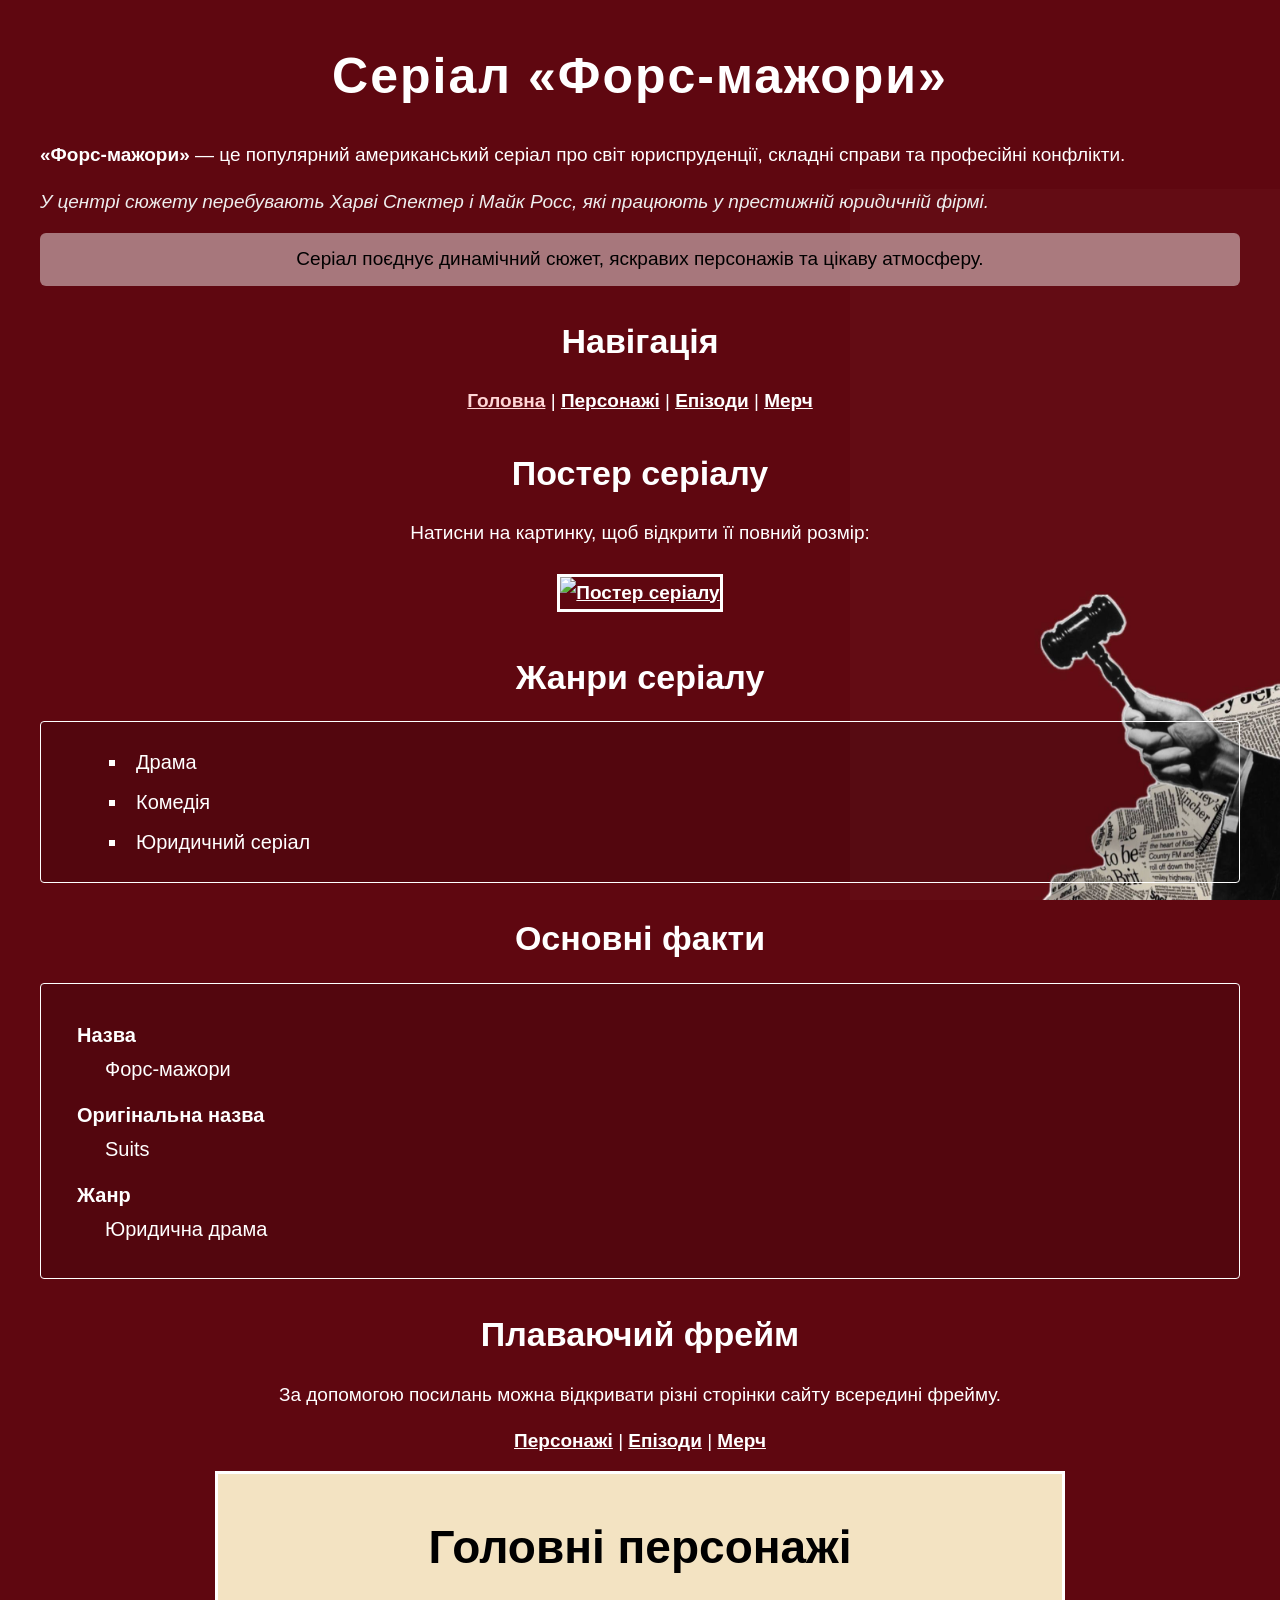
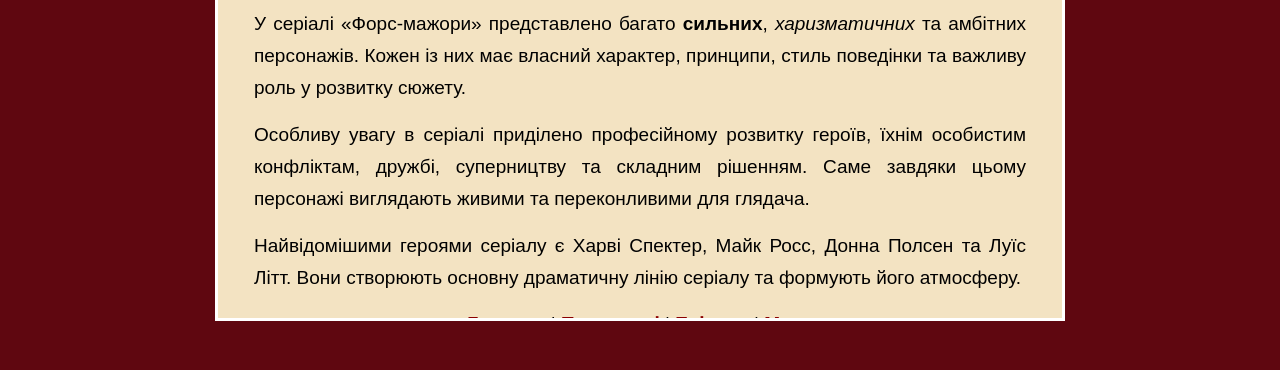
==== index.html @ 23741ee0 "lab 3 try new stayle(not all)" ====
<!DOCTYPE html>
<html lang="uk">
<head>
    <meta charset="UTF-8">
    <meta name="author" content="Твоє ім'я та прізвище">
    <meta name="viewport" content="width=device-width, initial-scale=1.0">
    <title>Форс-мажори — Головна</title>
    <link rel="stylesheet" href="style.css">

    <style>
        a {
            color: #ffd6d6;
            font-weight: bold;
        }

        a:hover {
            color: white;
            background-color: #8b0000;
        }
    </style>
</head>

<body class="red-page home-page">
    <div class="page">
        <div class="content">

            <h1 id="main-title">Серіал «Форс-мажори»</h1>

            <p class="justify-text">
                <b>«Форс-мажори»</b> — це популярний американський серіал про світ юриспруденції,
                складні справи та професійні конфлікти.
            </p>

            <p id="special-paragraph">
                У центрі сюжету перебувають Харві Спектер і Майк Росс, які працюють у престижній юридичній фірмі.
            </p>

            <p class="black-center-paragraph">
                Серіал поєднує динамічний сюжет, яскравих персонажів та цікаву атмосферу.
            </p>

            <h2>Навігація</h2>

            <p class="center-text" id="main-navigation">
                <a class="important-link" href="index.html">Головна</a> |
                <a href="characters.html">Персонажі</a> |
                <a href="episodes.html">Епізоди</a> |
                <a href="merch.html">Мерч</a>
            </p>

            <h2>Постер серіалу</h2>

            <p class="center-text">
                Натисни на картинку, щоб відкрити її повний розмір:
            </p>

            <p class="image-center" id="main-poster">
                <a href="images/poster.jpg" target="_blank">
                    <img class="poster-img" src="images/poster.jpg" alt="Постер серіалу">
                </a>
            </p>

            <h2>Жанри серіалу</h2>

            <div class="list-box">
                <ul type="square">
                    <li>Драма</li>
                    <li>Комедія</li>
                    <li>Юридичний серіал</li>
                </ul>
            </div>

            <h2>Основні факти</h2>

            <dl>
                <dt>Назва</dt>
                <dd>Форс-мажори</dd>

                <dt>Оригінальна назва</dt>
                <dd>Suits</dd>

                <dt>Жанр</dt>
                <dd>Юридична драма</dd>
            </dl>

            <h2>Плаваючий фрейм</h2>

            <p class="center-text">
                За допомогою посилань можна відкривати різні сторінки сайту всередині фрейму.
            </p>

            <p class="center-text">
                <a href="characters.html" target="siteFrame">Персонажі</a> |
                <a href="episodes.html" target="siteFrame">Епізоди</a> |
                <a href="merch.html" target="siteFrame">Мерч</a>
            </p>

            <p class="center-text">
                <iframe src="characters.html" name="siteFrame"></iframe>
            </p>

        </div>
    </div>
</body>
</html>
---- style.css ----
/* =====================================================
   ЗАГАЛЬНІ СТИЛІ
===================================================== */

* {
    box-sizing: border-box;
}

body {
    margin: 0;
    font-family: Arial, Verdana, sans-serif;
    font-size: 18px;
    line-height: 1.6;
}

.page {
    width: 100%;
    min-height: 100vh;
    padding: 24px 36px;
}

.content {
    max-width: 1200px;
    margin: 0 auto;
}

h1 {
    font-size: 46px;
    line-height: 1.3;
    text-align: center;
    margin: 20px 0 30px;
}

h2 {
    font-size: 34px;
    line-height: 1.4;
    text-align: center;
    margin: 32px 0 20px;
}

p {
    font-size: 19px;
    line-height: 1.7;
    margin: 14px 0;
}

a {
    text-decoration: underline;
    font-weight: bold;
}

a:hover {
    text-decoration: none;
}

.center-text {
    text-align: center;
}

.justify-text {
    text-align: justify;
}

.image-center {
    text-align: center;
}

img {
    max-width: 100%;
    height: auto;
    margin: 10px;
}


/* =====================================================
   ЧЕРВОНІ СТОРІНКИ
===================================================== */

.red-page {
    background-color: #5f0710;
    color: white;
}

.red-page h1,
.red-page h2 {
    color: white;
}

.red-page a {
    color: white;
}

.red-page a:visited {
    color: #d9d9d9;
}

.red-page a:hover {
    color: #ffd6d6;
}


/* =====================================================
   ГОЛОВНА СТОРІНКА З ФОНОВОЮ КАРТИНКОЮ
===================================================== */

.home-page {
    background-color: #5f0710;
    background-image: url("images/background.jpg");
    background-repeat: no-repeat;
    background-position: right bottom;
    background-size: 430px auto;
    background-attachment: fixed;
}

#main-title {
    color: white !important;
    font-size: 50px;
    letter-spacing: 2px;
}

#special-paragraph {
    color: #eeeeee;
    font-style: italic;
    text-align: left;
    line-height: 1.8;
}

.black-center-paragraph {
    color: black;
    text-align: center;
    background-color: rgba(255, 255, 255, 0.45);
    padding: 10px;
    border-radius: 6px;
}


/* =====================================================
   ОХРА СТОРІНКИ
===================================================== */

.ochre-page {
    background-color: #f3e3c2;
    color: black;
}

.ochre-page h1 {
    color: black;
}

.ochre-page h2 {
    color: #8b0000;
}

.ochre-page a {
    color: #8b0000;
}

.ochre-page a:visited {
    color: #5a3210;
}

.ochre-page a:hover {
    color: white;
    background-color: #8b0000;
}


/* =====================================================
   СТИЛЬ РІВНЯ CSS ДЛЯ СПИСКІВ
===================================================== */

.list-box {
    width: 100%;
    margin: 20px auto 32px;
    padding: 18px 36px;
    border: 1px solid currentColor;
    border-radius: 4px;
}

ul,
ol {
    margin: 0;
    padding-left: 28px;
    list-style-position: inside;
    font-size: 20px;
    line-height: 1.8;
}

li {
    margin: 4px 0;
    padding-left: 4px;
}

dl {
    width: 100%;
    margin: 20px auto 32px;
    padding: 22px 36px;
    border: 1px solid currentColor;
    border-radius: 4px;
    font-size: 20px;
    line-height: 1.7;
}

dt {
    font-weight: bold;
    margin-top: 12px;
}

dd {
    margin-left: 28px;
    margin-bottom: 10px;
}

.red-page .list-box,
.red-page dl {
    background-color: rgba(0, 0, 0, 0.12);
    border-color: white;
    color: white;
}

.ochre-page .list-box,
.ochre-page dl {
    background-color: rgba(255, 255, 255, 0.45);
    border-color: #8b0000;
    color: black;
}

.ochre-page dt {
    color: #8b0000;
}


/* =====================================================
   ТАБЛИЦІ
===================================================== */

table {
    width: 100%;
    border-collapse: collapse;
    margin: 28px auto;
    font-size: 17px;
    line-height: 1.5;
}

caption {
    font-size: 22px;
    font-weight: bold;
    margin-bottom: 12px;
    padding: 10px;
}

td,
th {
    border: 2px solid currentColor;
    padding: 12px;
    text-align: center;
    vertical-align: middle;
}

th {
    font-size: 18px;
    font-weight: bold;
}

.red-page table {
    color: white;
    background-color: #4a0b13;
}

.red-page caption {
    color: white;
}

.red-page th {
    background-color: #2b0000;
    color: white;
}

.red-page td {
    background-color: #7b0d17;
    color: white;
}

.ochre-page table {
    color: black;
    background-color: #fff7ea;
}

.ochre-page caption {
    color: #8b0000;
}

.ochre-page th {
    background-color: #d9c3a0;
    color: #4b0a14;
}

.ochre-page td {
    background-color: #fffaf2;
    color: black;
}


/* =====================================================
   КАРТИНКИ
===================================================== */

.poster-img {
    width: 260px;
    height: auto;
    border: 3px solid white;
}

.character-small {
    width: 180px;
    height: auto;
    border: 2px solid #8b0000;
}

.character-large {
    width: 320px;
    height: auto;
    border: 2px solid #8b0000;
}

.merch-row {
    display: flex;
    justify-content: center;
    align-items: flex-start;
    gap: 30px;
    flex-wrap: wrap;
    margin: 20px 0 40px;
}

.merch-card {
    width: 260px;
    text-align: center;
}

.merch-card img {
    width: 230px;
    height: 230px;
    object-fit: cover;
    border: 2px solid #8b0000;
    background-color: white;
}


/* =====================================================
   ФРЕЙМ
===================================================== */

iframe {
    width: 850px;
    height: 450px;
    max-width: 100%;
    border: 3px solid white;
    background-color: white;
}


/* =====================================================
   !IMPORTANT
===================================================== */

.important-link {
    color: #ffd6d6 !important;
    font-weight: bold;
}
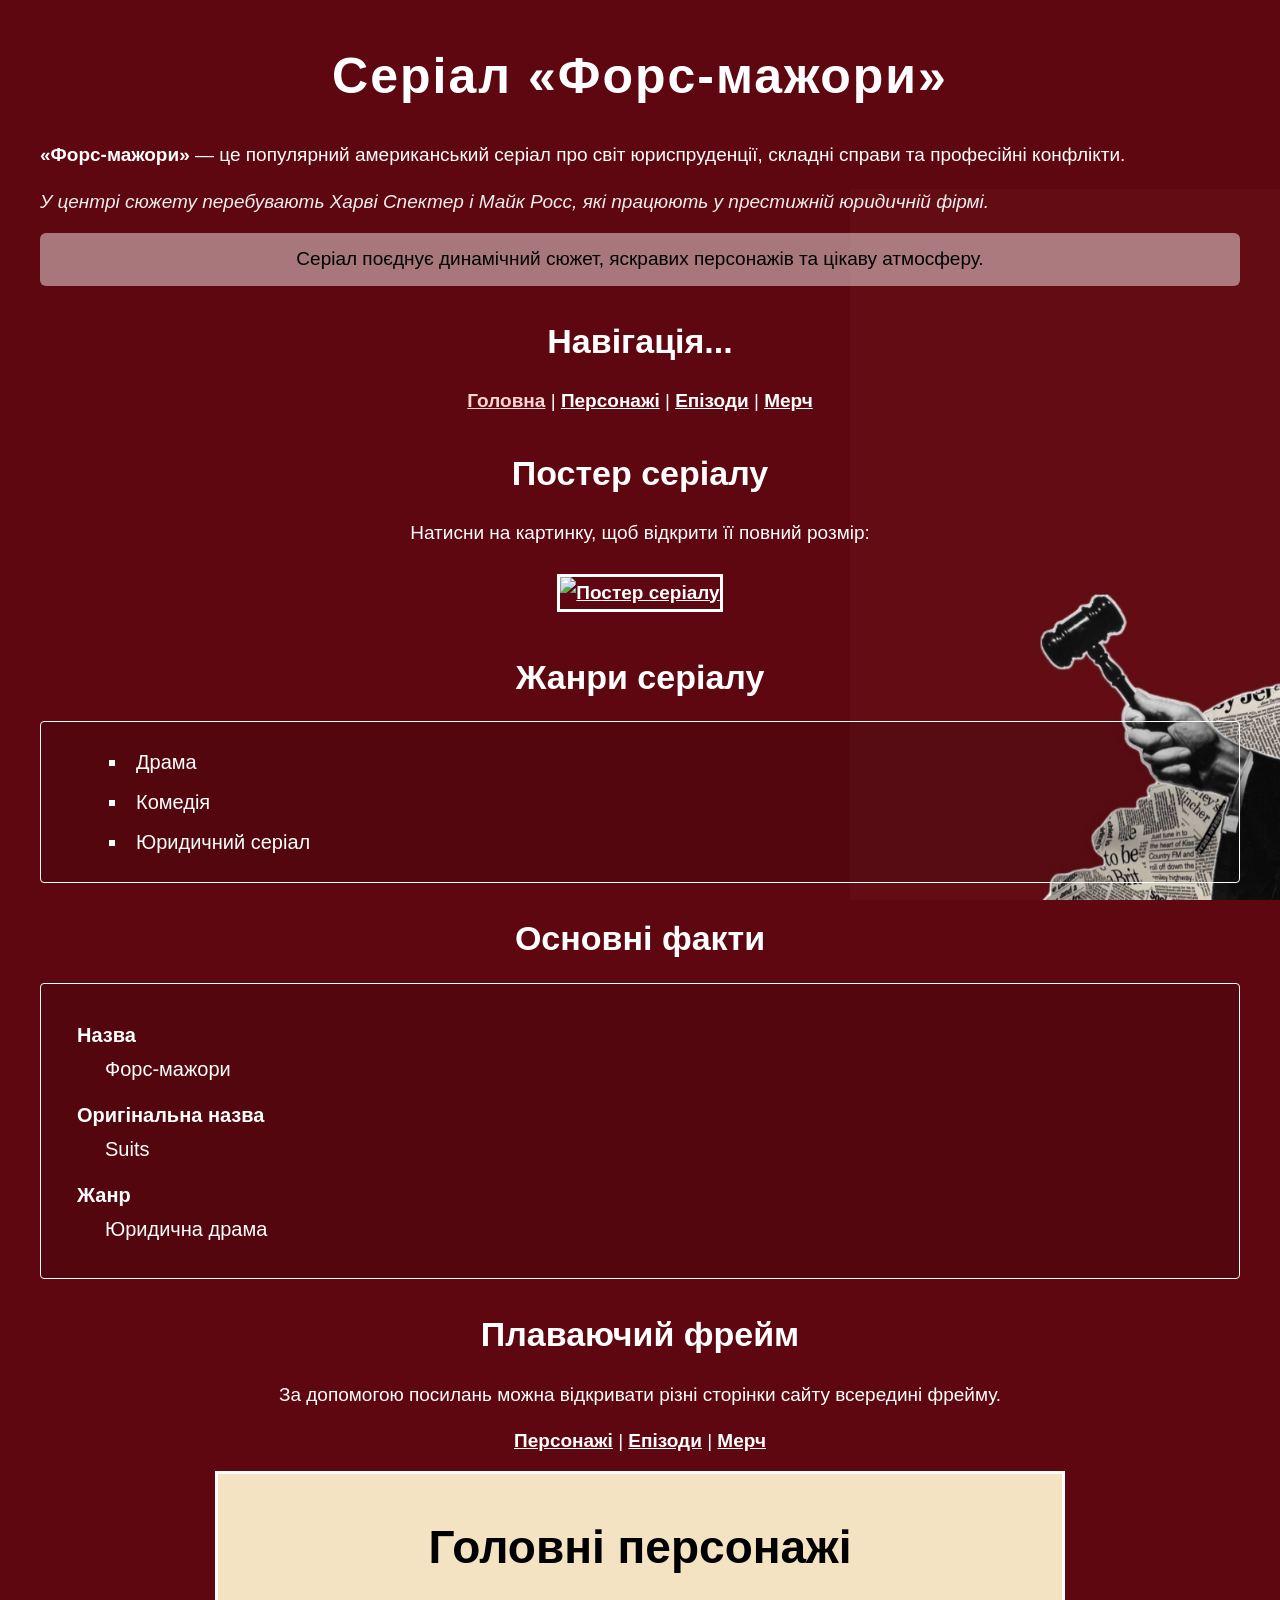
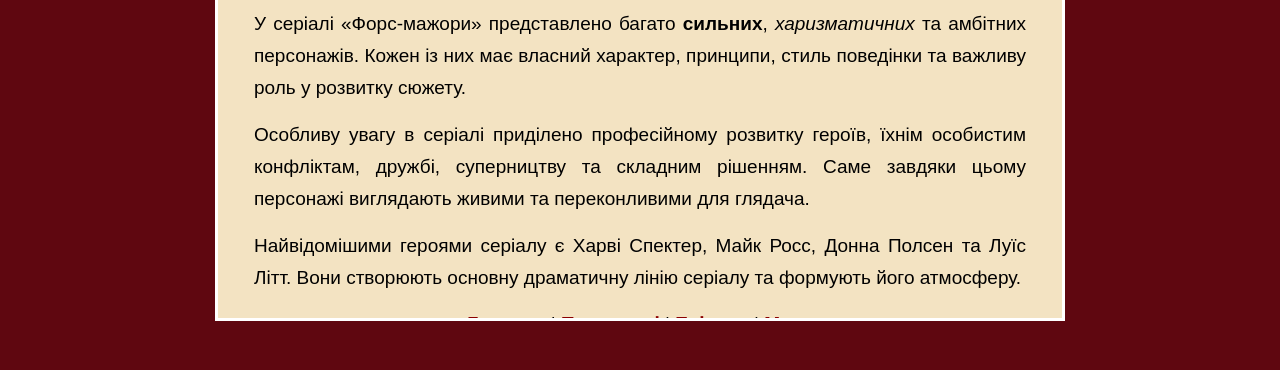
==== commit a4369ac8: "1+..." ====
--- a/index.html
+++ b/index.html
@@ -2,9 +2,9 @@
 <html lang="uk">
 <head>
     <meta charset="UTF-8">
-    <meta name="author" content="Твоє ім'я та прізвище">
+    <meta name="author" content="Вернік Ольга">
     <meta name="viewport" content="width=device-width, initial-scale=1.0">
-    <title>Форс-мажори — Головна</title>
+    <title>Форс-мажори - Головна</title>
     <link rel="stylesheet" href="style.css">
 
     <style>
@@ -39,7 +39,7 @@
                 Серіал поєднує динамічний сюжет, яскравих персонажів та цікаву атмосферу.
             </p>
 
-            <h2>Навігація</h2>
+            <h2>Навігація...</h2>
 
             <p class="center-text" id="main-navigation">
                 <a class="important-link" href="index.html">Головна</a> |
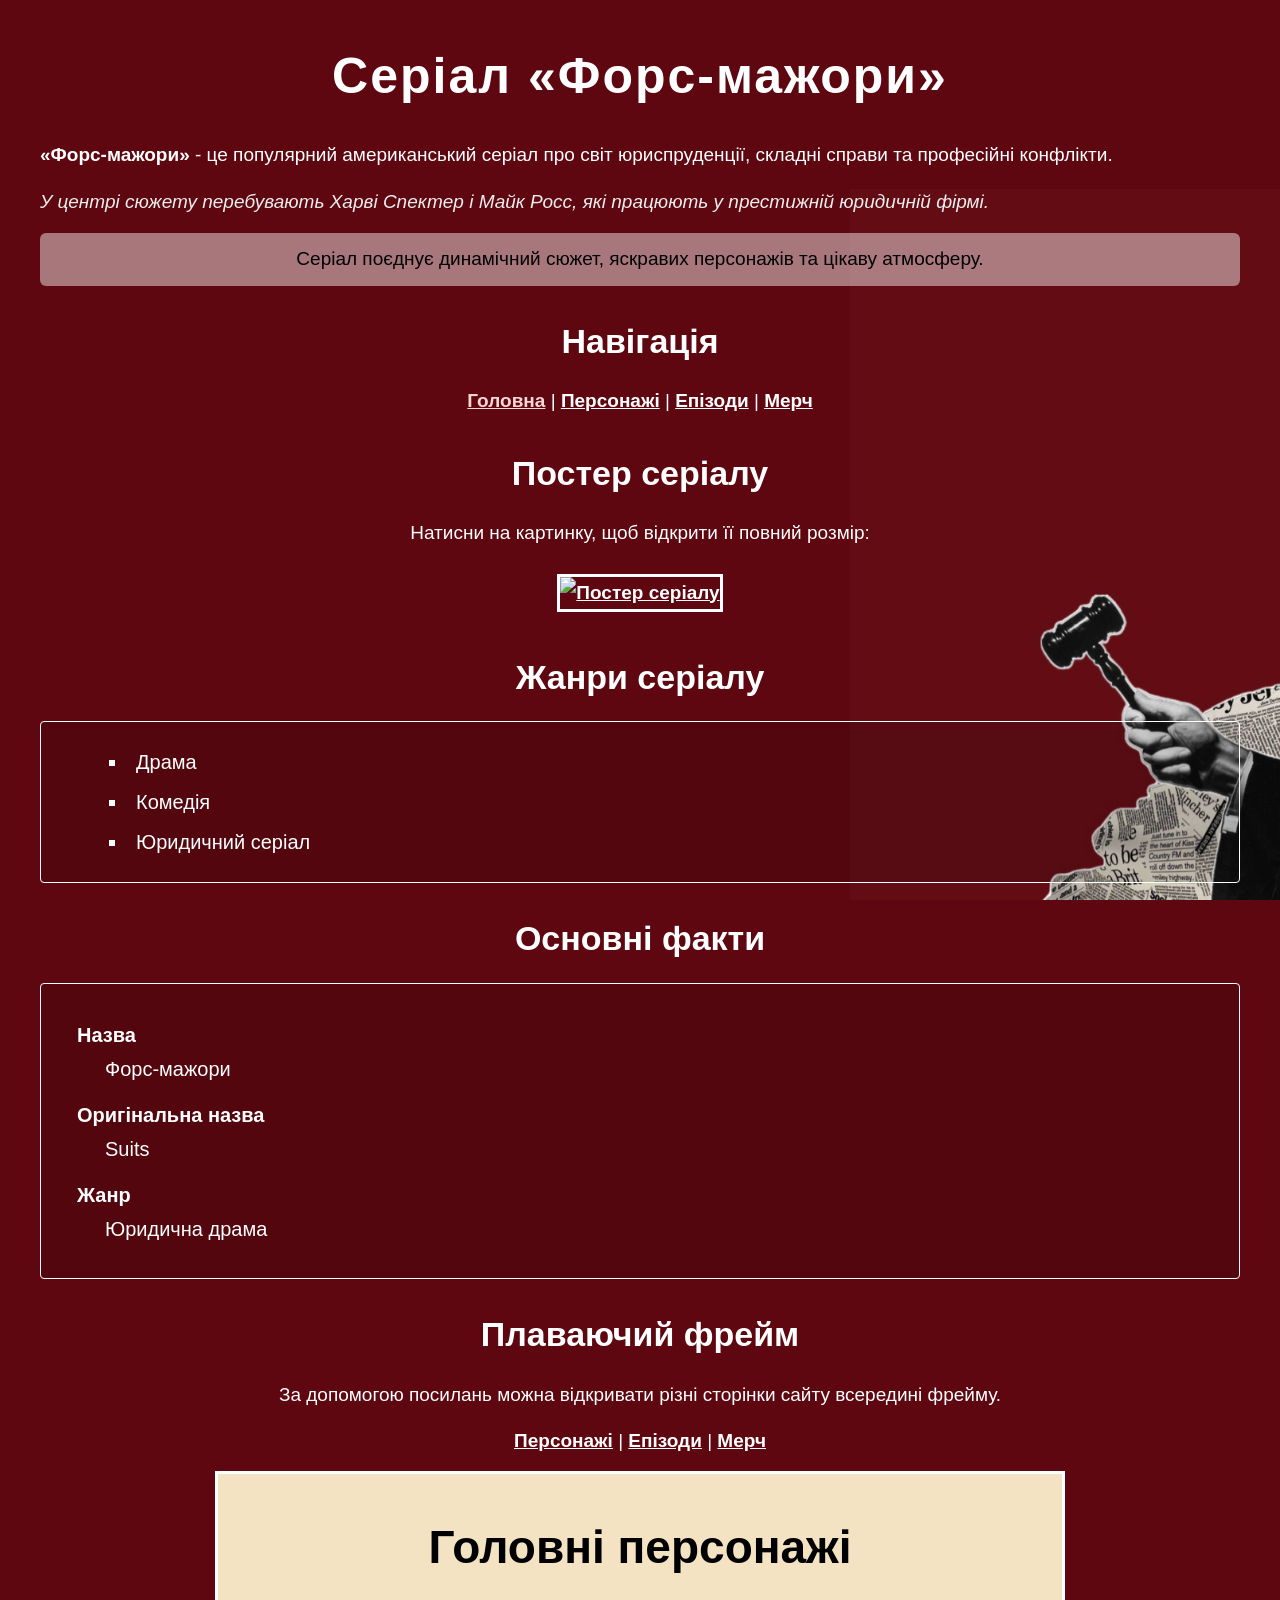
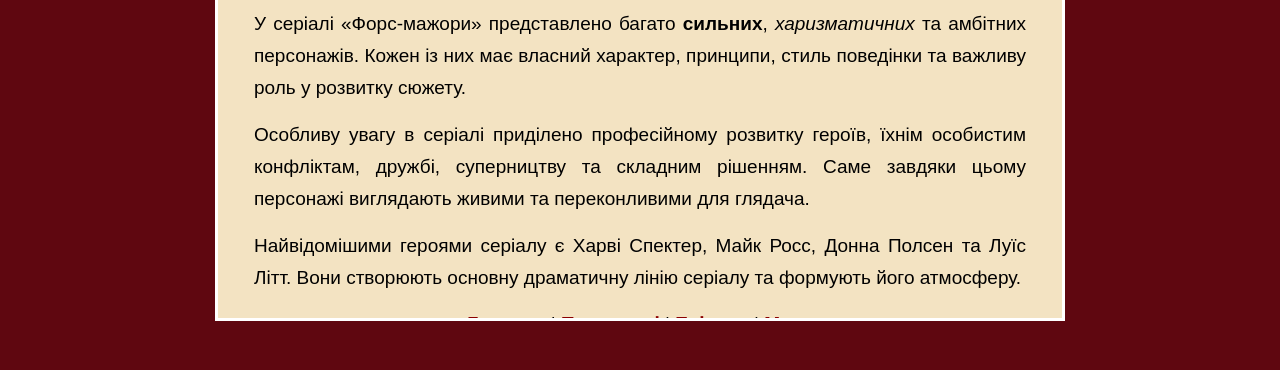
==== commit 4e823b28: "lab 3" ====
--- a/index.html
+++ b/index.html
@@ -4,7 +4,7 @@
     <meta charset="UTF-8">
     <meta name="author" content="Вернік Ольга">
     <meta name="viewport" content="width=device-width, initial-scale=1.0">
-    <title>Форс-мажори - Головна</title>
+    <title> Форс-мажори - Головна</title>
     <link rel="stylesheet" href="style.css">
 
     <style>
@@ -27,7 +27,7 @@
             <h1 id="main-title">Серіал «Форс-мажори»</h1>
 
             <p class="justify-text">
-                <b>«Форс-мажори»</b> — це популярний американський серіал про світ юриспруденції,
+                <b>«Форс-мажори»</b> - це популярний американський серіал про світ юриспруденції,
                 складні справи та професійні конфлікти.
             </p>
 
@@ -39,7 +39,7 @@
                 Серіал поєднує динамічний сюжет, яскравих персонажів та цікаву атмосферу.
             </p>
 
-            <h2>Навігація...</h2>
+            <h2>Навігація</h2>
 
             <p class="center-text" id="main-navigation">
                 <a class="important-link" href="index.html">Головна</a> |
--- a/style.css
+++ b/style.css
@@ -24,6 +24,7 @@
     margin: 0 auto;
 }
 
+/* Заголовки */
 h1 {
     font-size: 46px;
     line-height: 1.3;
@@ -43,12 +44,13 @@
     line-height: 1.7;
     margin: 14px 0;
 }
-
+ /* Посилання */
 a {
     text-decoration: underline;
     font-weight: bold;
 }
 
+/* При наведенні */
 a:hover {
     text-decoration: none;
 }
@@ -166,7 +168,7 @@
 
 
 /* =====================================================
-   СТИЛЬ РІВНЯ CSS ДЛЯ СПИСКІВ
+   СТИЛЬ ДЛЯ СПИСКІВ
 ===================================================== */
 
 .list-box {
@@ -177,6 +179,8 @@
     border-radius: 4px;
 }
 
+/* маркований список */
+/* нумерований список*/
 ul,
 ol {
     margin: 0;
@@ -191,6 +195,7 @@
     padding-left: 4px;
 }
 
+/* список визначень*/
 dl {
     width: 100%;
     margin: 20px auto 32px;
@@ -200,12 +205,12 @@
     font-size: 20px;
     line-height: 1.7;
 }
-
+/* термін у списку визначень */
 dt {
     font-weight: bold;
     margin-top: 12px;
 }
-
+/* опис або пояснення терміна у списку визначень */
 dd {
     margin-left: 28px;
     margin-bottom: 10px;
@@ -236,7 +241,7 @@
 
 table {
     width: 100%;
-    border-collapse: collapse;
+    border-collapse: collapse; /*межі комірок об’єднуються*/
     margin: 28px auto;
     font-size: 17px;
     line-height: 1.5;
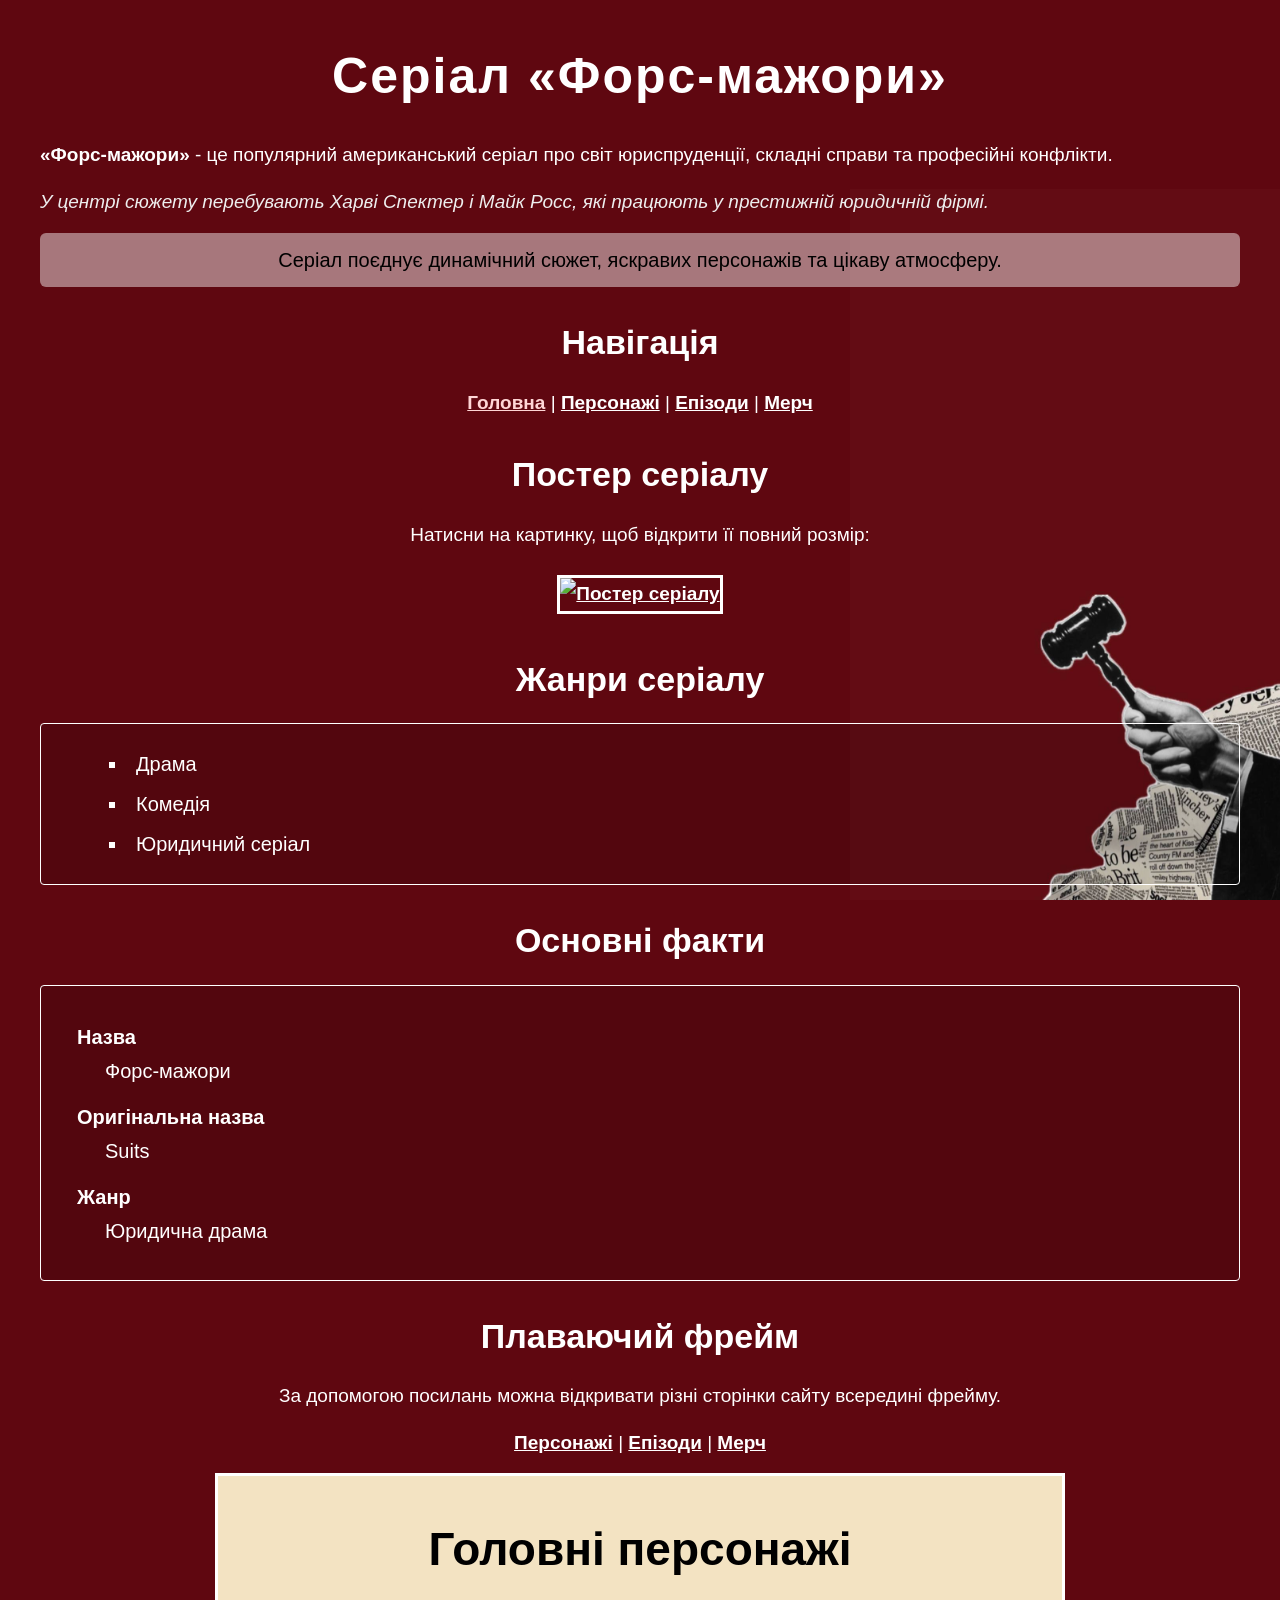
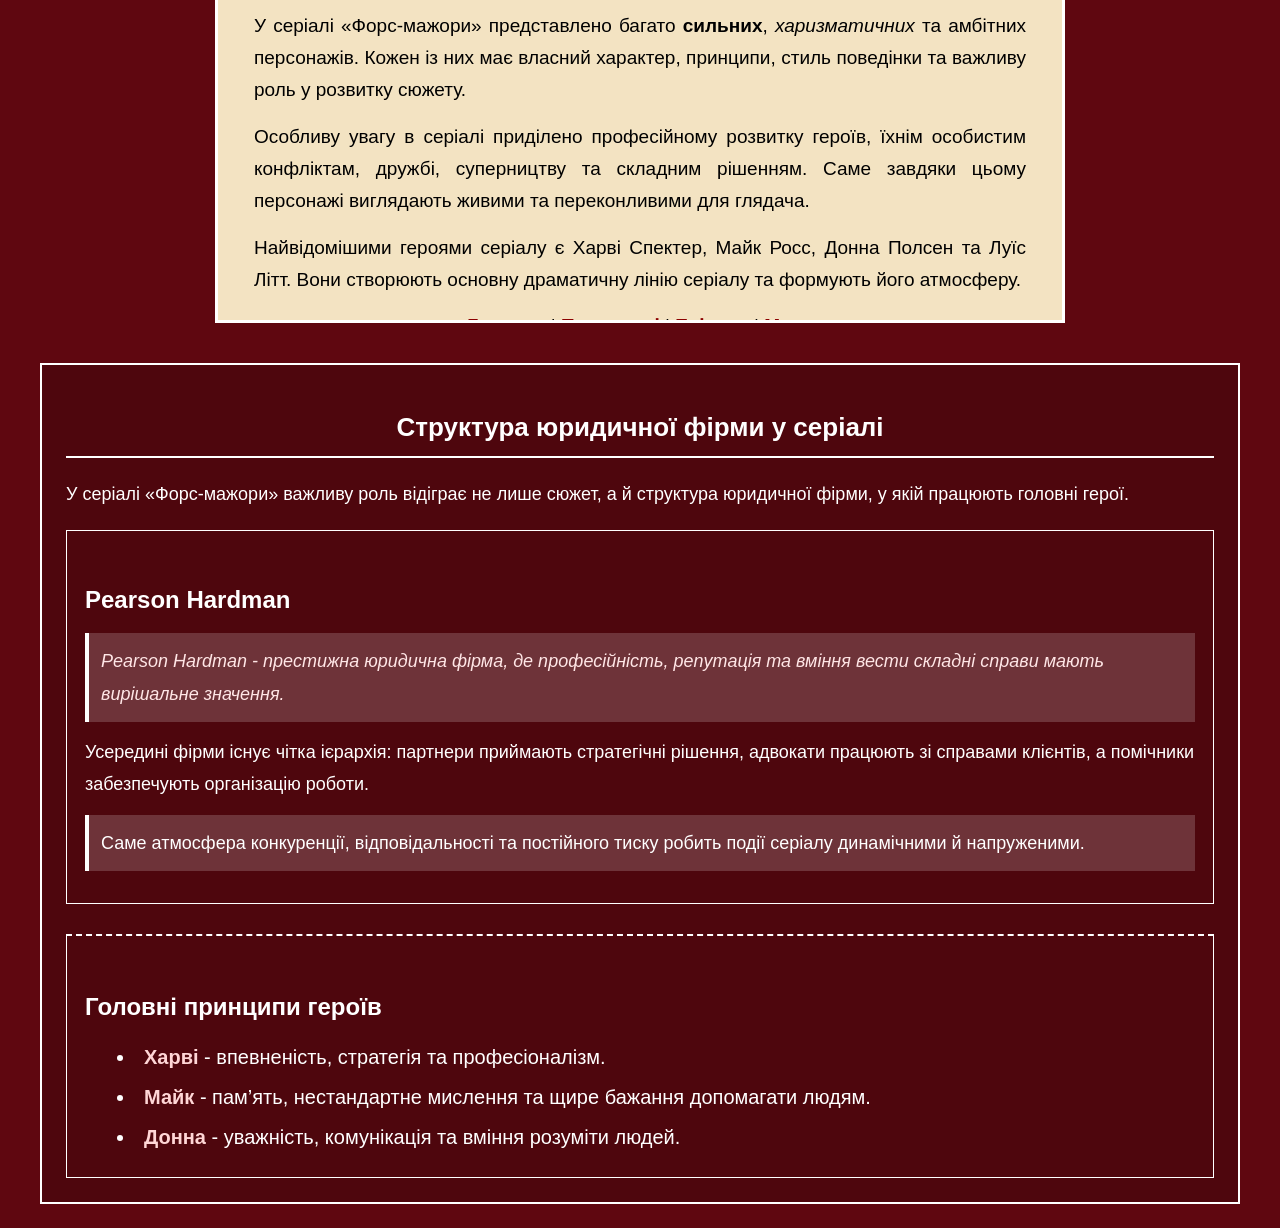
==== commit 267de7c4: "lab 4" ====
--- a/index.html
+++ b/index.html
@@ -4,9 +4,12 @@
     <meta charset="UTF-8">
     <meta name="author" content="Вернік Ольга">
     <meta name="viewport" content="width=device-width, initial-scale=1.0">
-    <title> Форс-мажори - Головна</title>
+    <title>Форс-мажори - Головна</title>
+
+    <!-- Підключення зовнішнього CSS-файлу -->
     <link rel="stylesheet" href="style.css">
 
+    <!-- Стиль рівня документа: перевизначення стилів для посилань тільки на цій сторінці -->
     <style>
         a {
             color: #ffd6d6;
@@ -35,7 +38,8 @@
                 У центрі сюжету перебувають Харві Спектер і Майк Росс, які працюють у престижній юридичній фірмі.
             </p>
 
-            <p class="black-center-paragraph">
+            <!-- Внутрішній стиль до абзацу -->
+            <p class="black-center-paragraph" style="color: black; text-align: center; font-size: 20px;">
                 Серіал поєднує динамічний сюжет, яскравих персонажів та цікаву атмосферу.
             </p>
 
@@ -99,6 +103,49 @@
                 <iframe src="characters.html" name="siteFrame"></iframe>
             </p>
 
+
+         
+        <div class="selectors-demo">
+            <h3>Структура юридичної фірми у серіалі</h3>
+
+            <p>
+                У серіалі «Форс-мажори» важливу роль відіграє не лише сюжет, а й структура юридичної фірми,
+                у якій працюють головні герої.
+            </p>
+
+            <section class="law-card">
+                <h4>Pearson Hardman</h4>
+
+                <p>
+                    Pearson Hardman - престижна юридична фірма, де професійність, репутація та вміння вести
+                    складні справи мають вирішальне значення.
+                </p>
+
+                <div>
+                    <p>
+                        Усередині фірми існує чітка ієрархія: партнери приймають стратегічні рішення,
+                        адвокати працюють зі справами клієнтів, а помічники забезпечують організацію роботи.
+                    </p>
+                </div>
+
+                <p>
+                    Саме атмосфера конкуренції, відповідальності та постійного тиску робить події серіалу
+                    динамічними й напруженими.
+                </p>
+            </section>
+
+            <section class="law-card">
+                <h4>Головні принципи героїв</h4>
+
+                <ul>
+                    <li><span>Харві</span> - впевненість, стратегія та професіоналізм.</li>
+                    <li><span>Майк</span> - пам’ять, нестандартне мислення та щире бажання допомагати людям.</li>
+                    <li><span>Донна</span> - уважність, комунікація та вміння розуміти людей.</li>
+                </ul>
+            </section>
+        </div>
+
+
         </div>
     </div>
 </body>
--- a/style.css
+++ b/style.css
@@ -2,10 +2,12 @@
    ЗАГАЛЬНІ СТИЛІ
 ===================================================== */
 
+/* Налаштування розміру елементів */
 * {
     box-sizing: border-box;
 }
 
+/* Основні стилі сторінки */
 body {
     margin: 0;
     font-family: Arial, Verdana, sans-serif;
@@ -13,18 +15,20 @@
     line-height: 1.6;
 }
 
+/* Основна область сторінки */
 .page {
     width: 100%;
     min-height: 100vh;
     padding: 24px 36px;
 }
 
+/* Контейнер для вмісту */
 .content {
     max-width: 1200px;
     margin: 0 auto;
 }
 
-/* Заголовки */
+/* Заголовок першого рівня */
 h1 {
     font-size: 46px;
     line-height: 1.3;
@@ -32,6 +36,7 @@
     margin: 20px 0 30px;
 }
 
+/* Заголовок другого рівня */
 h2 {
     font-size: 34px;
     line-height: 1.4;
@@ -39,34 +44,48 @@
     margin: 32px 0 20px;
 }
 
+/* Заголовок третього рівня */
+h3 {
+    font-size: 26px;
+    line-height: 1.4;
+    text-align: center;
+    margin: 20px 0;
+}
+
+/* Абзаци */
 p {
     font-size: 19px;
     line-height: 1.7;
     margin: 14px 0;
 }
- /* Посилання */
+
+/* Посилання */
 a {
     text-decoration: underline;
     font-weight: bold;
 }
 
-/* При наведенні */
+/* Посилання при наведенні */
 a:hover {
     text-decoration: none;
 }
 
+/* Вирівнювання по центру */
 .center-text {
     text-align: center;
 }
 
+/* Вирівнювання по ширині */
 .justify-text {
     text-align: justify;
 }
 
+/* Центрування зображень */
 .image-center {
     text-align: center;
 }
 
+/* Загальні стилі для картинок */
 img {
     max-width: 100%;
     height: auto;
@@ -78,24 +97,30 @@
    ЧЕРВОНІ СТОРІНКИ
 ===================================================== */
 
+/* Сторінки з темно-червоним фоном */
 .red-page {
     background-color: #5f0710;
     color: white;
 }
 
+/* Заголовки на червоних сторінках */
 .red-page h1,
-.red-page h2 {
-    color: white;
-}
-
+.red-page h2,
+.red-page h3 {
+    color: white;
+}
+
+/* Посилання на червоних сторінках */
 .red-page a {
     color: white;
 }
 
+/* Відвідані посилання на червоних сторінках */
 .red-page a:visited {
     color: #d9d9d9;
 }
 
+/* Посилання при наведенні на червоних сторінках */
 .red-page a:hover {
     color: #ffd6d6;
 }
@@ -105,6 +130,7 @@
    ГОЛОВНА СТОРІНКА З ФОНОВОЮ КАРТИНКОЮ
 ===================================================== */
 
+/* Фон головної сторінки */
 .home-page {
     background-color: #5f0710;
     background-image: url("images/background.jpg");
@@ -114,12 +140,14 @@
     background-attachment: fixed;
 }
 
+/* Головний заголовок */
 #main-title {
     color: white !important;
     font-size: 50px;
     letter-spacing: 2px;
 }
 
+/* Спеціальний абзац */
 #special-paragraph {
     color: #eeeeee;
     font-style: italic;
@@ -127,6 +155,7 @@
     line-height: 1.8;
 }
 
+/* Чорний абзац по центру */
 .black-center-paragraph {
     color: black;
     text-align: center;
@@ -140,27 +169,34 @@
    ОХРА СТОРІНКИ
 ===================================================== */
 
+/* Сторінки зі світлим фоном */
 .ochre-page {
     background-color: #f3e3c2;
     color: black;
 }
 
+/* Заголовок першого рівня на охра-сторінках */
 .ochre-page h1 {
     color: black;
 }
 
-.ochre-page h2 {
+/* Заголовки другого і третього рівня на охра-сторінках */
+.ochre-page h2,
+.ochre-page h3 {
     color: #8b0000;
 }
 
+/* Посилання на охра-сторінках */
 .ochre-page a {
     color: #8b0000;
 }
 
+/* Відвідані посилання на охра-сторінках */
 .ochre-page a:visited {
     color: #5a3210;
 }
 
+/* Посилання при наведенні на охра-сторінках */
 .ochre-page a:hover {
     color: white;
     background-color: #8b0000;
@@ -168,9 +204,10 @@
 
 
 /* =====================================================
-   СТИЛЬ ДЛЯ СПИСКІВ
-===================================================== */
-
+   СТИЛІ ДЛЯ СПИСКІВ
+===================================================== */
+
+/* Блок для списків */
 .list-box {
     width: 100%;
     margin: 20px auto 32px;
@@ -179,8 +216,7 @@
     border-radius: 4px;
 }
 
-/* маркований список */
-/* нумерований список*/
+/* Маркований і нумерований списки */
 ul,
 ol {
     margin: 0;
@@ -190,12 +226,13 @@
     line-height: 1.8;
 }
 
+/* Елементи списків */
 li {
     margin: 4px 0;
     padding-left: 4px;
 }
 
-/* список визначень*/
+/* Список визначень */
 dl {
     width: 100%;
     margin: 20px auto 32px;
@@ -205,17 +242,20 @@
     font-size: 20px;
     line-height: 1.7;
 }
-/* термін у списку визначень */
+
+/* Термін у списку визначень */
 dt {
     font-weight: bold;
     margin-top: 12px;
 }
-/* опис або пояснення терміна у списку визначень */
+
+/* Опис терміна у списку визначень */
 dd {
     margin-left: 28px;
     margin-bottom: 10px;
 }
 
+/* Списки на червоних сторінках */
 .red-page .list-box,
 .red-page dl {
     background-color: rgba(0, 0, 0, 0.12);
@@ -223,6 +263,7 @@
     color: white;
 }
 
+/* Списки на охра-сторінках */
 .ochre-page .list-box,
 .ochre-page dl {
     background-color: rgba(255, 255, 255, 0.45);
@@ -230,6 +271,7 @@
     color: black;
 }
 
+/* Терміни на охра-сторінках */
 .ochre-page dt {
     color: #8b0000;
 }
@@ -239,14 +281,16 @@
    ТАБЛИЦІ
 ===================================================== */
 
+/* Загальний стиль таблиці */
 table {
     width: 100%;
-    border-collapse: collapse; /*межі комірок об’єднуються*/
+    border-collapse: collapse;
     margin: 28px auto;
     font-size: 17px;
     line-height: 1.5;
 }
 
+/* Заголовок таблиці */
 caption {
     font-size: 22px;
     font-weight: bold;
@@ -254,6 +298,7 @@
     padding: 10px;
 }
 
+/* Комірки таблиці */
 td,
 th {
     border: 2px solid currentColor;
@@ -262,44 +307,53 @@
     vertical-align: middle;
 }
 
+/* Заголовкові комірки */
 th {
     font-size: 18px;
     font-weight: bold;
 }
 
+/* Таблиці на червоних сторінках */
 .red-page table {
     color: white;
     background-color: #4a0b13;
 }
 
+/* Заголовок таблиці на червоних сторінках */
 .red-page caption {
     color: white;
 }
 
+/* Шапка таблиці на червоних сторінках */
 .red-page th {
     background-color: #2b0000;
     color: white;
 }
 
+/* Комірки таблиці на червоних сторінках */
 .red-page td {
     background-color: #7b0d17;
     color: white;
 }
 
+/* Таблиці на охра-сторінках */
 .ochre-page table {
     color: black;
     background-color: #fff7ea;
 }
 
+/* Заголовок таблиці на охра-сторінках */
 .ochre-page caption {
     color: #8b0000;
 }
 
+/* Шапка таблиці на охра-сторінках */
 .ochre-page th {
     background-color: #d9c3a0;
     color: #4b0a14;
 }
 
+/* Комірки таблиці на охра-сторінках */
 .ochre-page td {
     background-color: #fffaf2;
     color: black;
@@ -310,24 +364,28 @@
    КАРТИНКИ
 ===================================================== */
 
+/* Постер */
 .poster-img {
     width: 260px;
     height: auto;
     border: 3px solid white;
 }
 
+/* Маленьке зображення персонажа */
 .character-small {
     width: 180px;
     height: auto;
     border: 2px solid #8b0000;
 }
 
+/* Велике зображення персонажа */
 .character-large {
     width: 320px;
     height: auto;
     border: 2px solid #8b0000;
 }
 
+/* Ряд із зображеннями мерчу */
 .merch-row {
     display: flex;
     justify-content: center;
@@ -337,11 +395,13 @@
     margin: 20px 0 40px;
 }
 
+/* Картка мерчу */
 .merch-card {
     width: 260px;
     text-align: center;
 }
 
+/* Картинка всередині картки мерчу */
 .merch-card img {
     width: 230px;
     height: 230px;
@@ -355,6 +415,7 @@
    ФРЕЙМ
 ===================================================== */
 
+/* Плаваючий фрейм */
 iframe {
     width: 850px;
     height: 450px;
@@ -368,7 +429,75 @@
    !IMPORTANT
 ===================================================== */
 
+/* Посилання з підвищеним пріоритетом стилю */
 .important-link {
     color: #ffd6d6 !important;
     font-weight: bold;
+}
+
+
+/* =====================================================
+   ЛАБОРАТОРНА РОБОТА 4 СЕЛЕКТОРИ
+===================================================== */
+
+/* Контекстний селектор: всі абзаци всередині selectors-demo */
+.selectors-demo p {
+    font-size: 18px;
+    line-height: 1.8;
+}
+
+/* Контекстний селектор: span всередині li всередині selectors-demo */
+.selectors-demo li span {
+    color: #ffd6d6;
+    font-weight: bold;
+}
+
+/* Дочірній селектор: тільки прямий h3 всередині selectors-demo */
+.selectors-demo > h3 {
+    color: white;
+    text-align: center;
+    border-bottom: 2px solid white;
+    padding-bottom: 10px;
+}
+
+/* Дочірній селектор: тільки прямі p всередині law-card */
+.law-card > p {
+    background-color: rgba(255, 255, 255, 0.18);
+    padding: 12px;
+    border-left: 4px solid white;
+}
+
+/* Сусідній селектор: перший p одразу після h4 */
+.law-card h4 + p {
+    font-style: italic;
+    color: #ffe6e6;
+}
+
+/* Сусідній селектор: друга law-card після першої law-card */
+.law-card + .law-card {
+    margin-top: 30px;
+    border-top: 2px dashed white;
+    padding-top: 20px;
+}
+
+/* Блок для демонстрації селекторів */
+.selectors-demo {
+    margin-top: 30px;
+    padding: 24px;
+    border: 2px solid white;
+    background-color: rgba(0, 0, 0, 0.18);
+}
+
+/* Картка всередині демонстраційного блоку */
+.law-card {
+    margin-top: 20px;
+    padding: 18px;
+    border: 1px solid white;
+}
+
+/* Заголовок картки */
+.law-card h4 {
+    font-size: 24px;
+    margin-bottom: 12px;
+    color: white;
 }
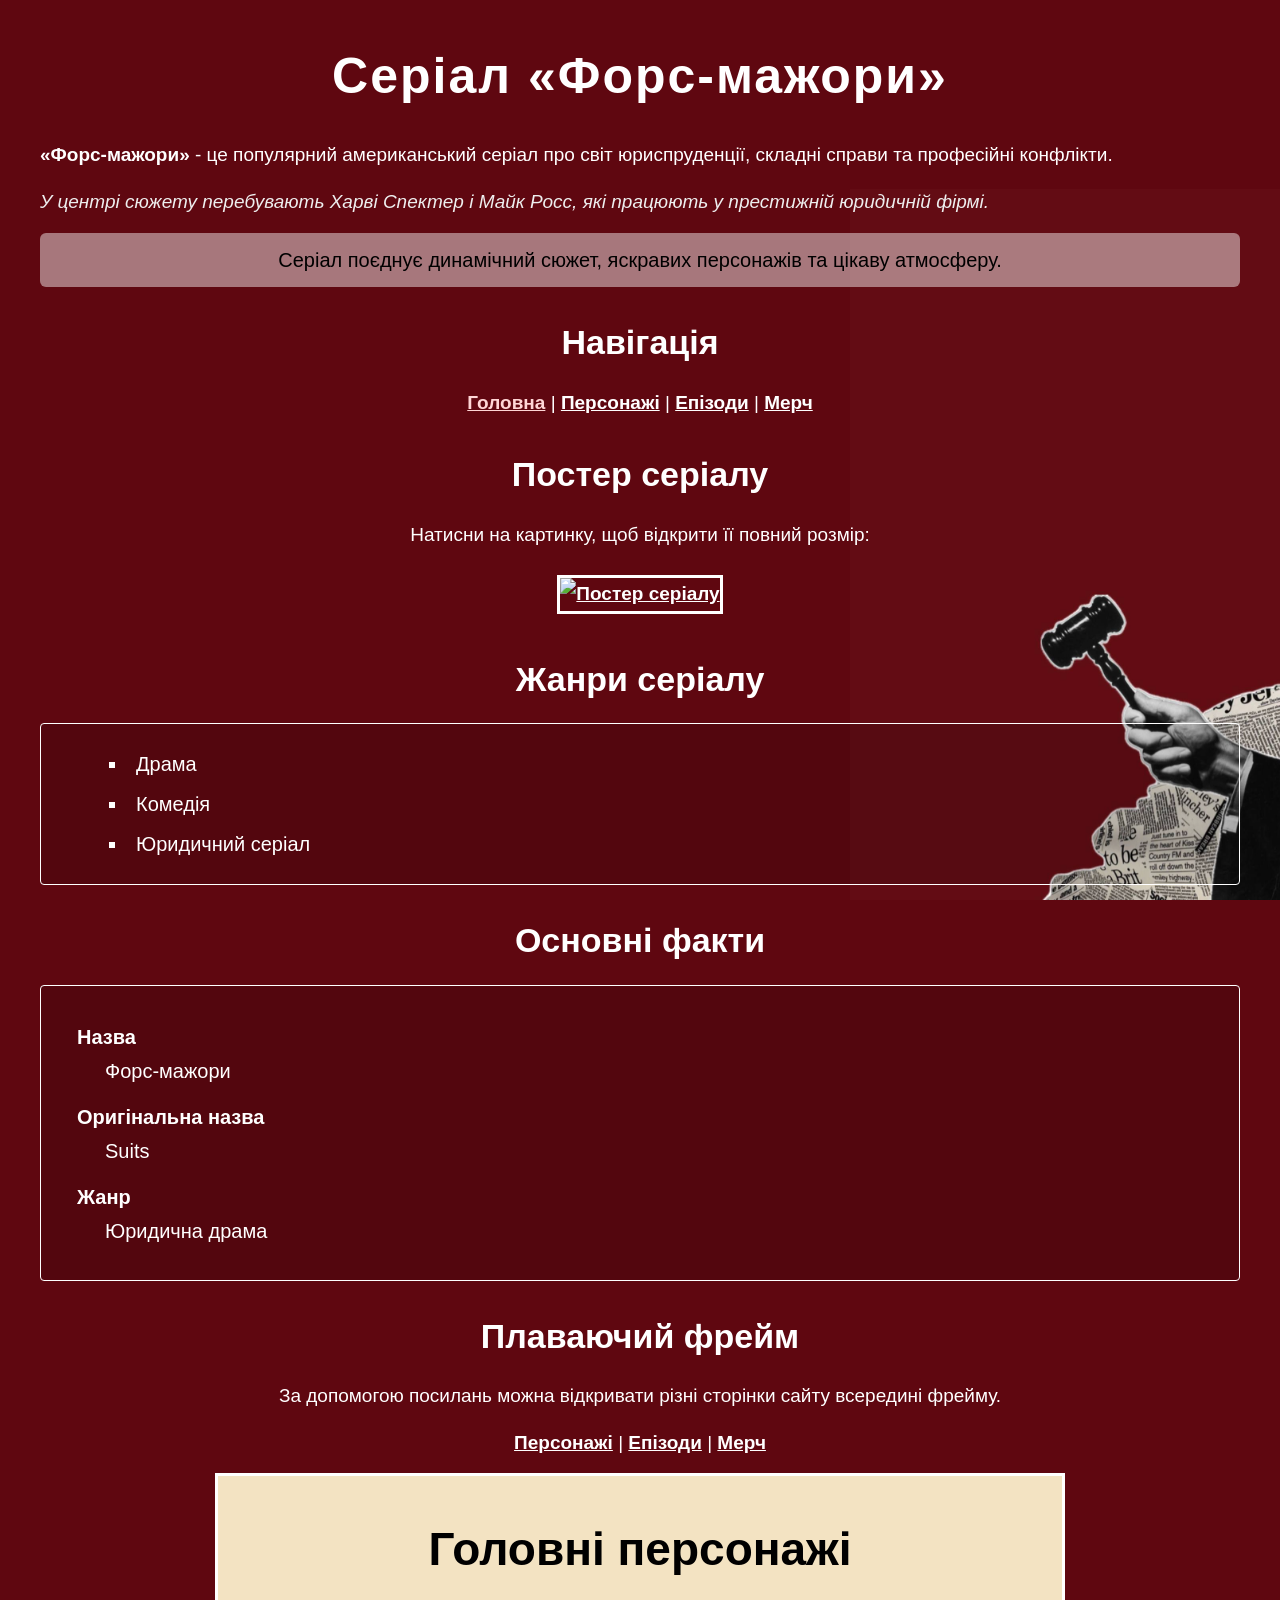
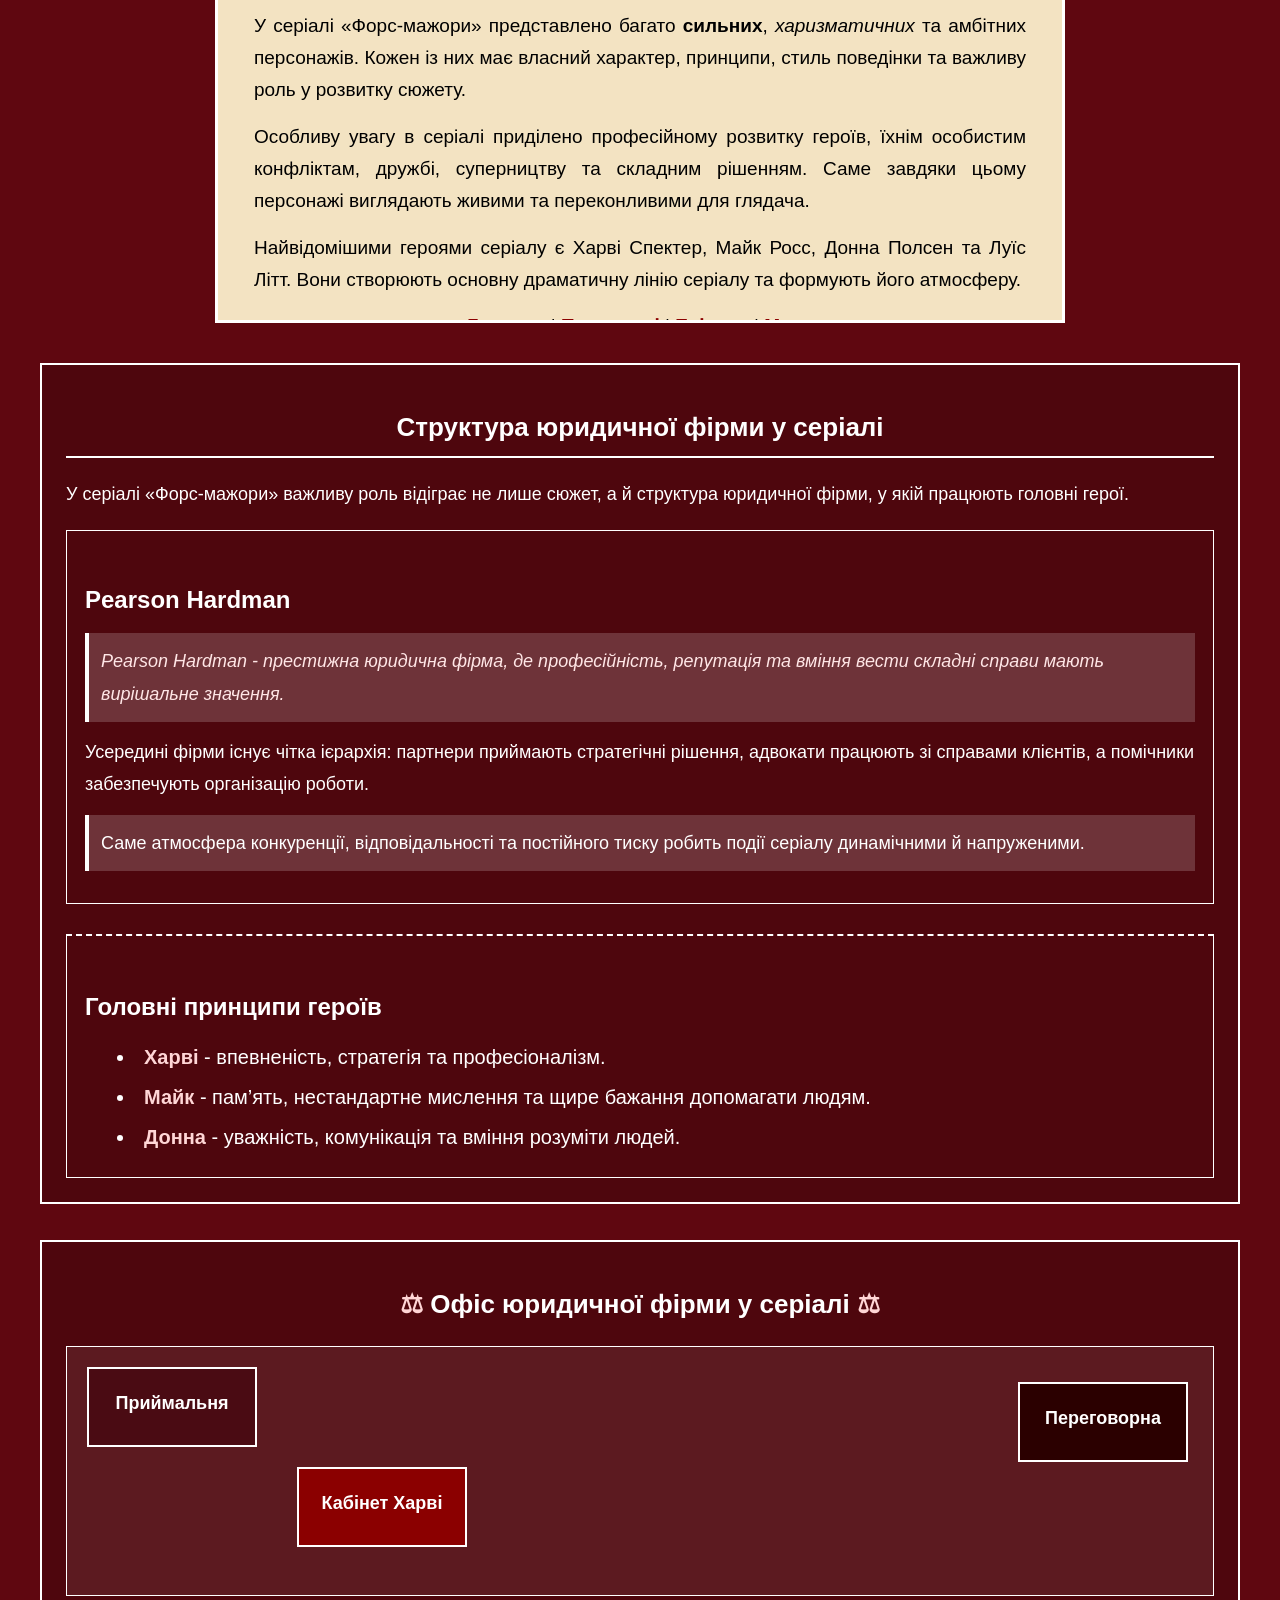
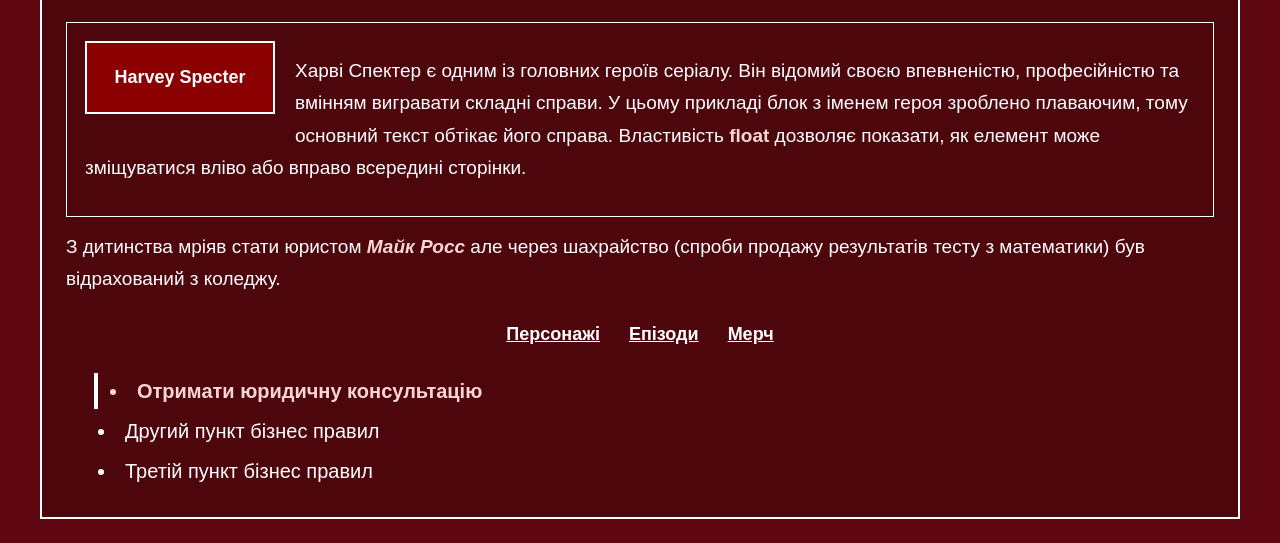
==== commit 016fad84: "lab5" ====
--- a/index.html
+++ b/index.html
@@ -146,6 +146,56 @@
         </div>
 
 
+
+            <div class="position-demo">
+                <h3>Офіс юридичної фірми у серіалі</h3>
+
+
+                <div class="position-area">
+                    <div class="position-box static-box">
+                        Приймальня
+                    </div>
+
+                    <div class="position-box relative-box">
+                        Кабінет Харві
+                    </div>
+
+                    <div class="position-box absolute-box">
+                        Переговорна
+                    </div>
+                </div>
+
+                <div class="float-section">
+                    <div class="float-box">
+                        Harvey Specter
+                    </div>
+
+                    <p>
+                        Харві Спектер є одним із головних героїв серіалу. Він відомий своєю впевненістю,
+                        професійністю та вмінням вигравати складні справи. У цьому прикладі блок з іменем героя
+                        зроблено плаваючим, тому основний текст обтікає його справа.
+                        Властивість <span class="term">float</span> дозволяє показати, як елемент може зміщуватися
+                        вліво або вправо всередині сторінки.
+                    </p>
+                </div>
+
+                <p class="inline-example">
+                    З дитинства мріяв стати юристом <span class="highlight-word">Майк Росс</span> але через шахрайство (спроби продажу результатів тесту з математики) був відрахований з коледжу. 
+                </p>
+
+                <div class="pseudo-links">
+                    <a href="characters.html">Персонажі</a>
+                    <a href="episodes.html">Епізоди</a>
+                    <a href="merch.html">Мерч</a>
+                </div>
+
+                <ul class="first-child-list">
+                    <li> Отримати юридичну консультацію </li>
+                    <li>Другий пункт бізнес правил </li>
+                    <li>Третій пункт бізнес правил </li>
+                </ul>
+            </div>
+
         </div>
     </div>
 </body>
--- a/style.css
+++ b/style.css
@@ -500,4 +500,141 @@
     font-size: 24px;
     margin-bottom: 12px;
     color: white;
+}
+
+/* =====================================================
+   ЛР 5: ПОЗИЦІОНУВАННЯ+
+===================================================== */
+
+.position-demo {
+    margin-top: 36px;
+    padding: 24px;
+    border: 2px solid white;
+    background-color: rgba(0, 0, 0, 0.18);
+}
+
+/* Псевдоелемент before */
+.position-demo h3::before {
+    content: "⚖ ";
+    color: #ffd6d6;
+}
+
+/* Псевдоелемент after */
+.position-demo h3::after {
+    content: " ⚖";
+    color: #ffd6d6;
+}
+
+/* Область для демонстрації position */
+.position-area {
+    position: relative;
+    min-height: 250px;
+    margin: 24px 0;
+    padding: 20px;
+    border: 1px solid white;
+    background-color: rgba(255, 255, 255, 0.08);
+}
+
+/* Загальний вигляд позиційних блоків */
+.position-box {
+    width: 170px;
+    height: 80px;
+    padding: 20px;
+    text-align: center;
+    font-weight: bold;
+    border: 2px solid white;
+}
+
+/* Static: звичайне положення елемента */
+.static-box {
+    position: static;
+    background-color: #4a0b13;
+}
+
+/* Relative: зміщення відносно свого звичайного місця */
+.relative-box {
+    position: relative;
+    left: 210px;
+    top: 20px;
+    background-color: #8b0000;
+}
+
+/* Absolute: точне розміщення всередині position-area */
+.absolute-box {
+    position: absolute;
+    right: 25px;
+    top: 35px;
+    background-color: #2b0000;
+}
+
+/* Секція з плаваючим блоком */
+.float-section {
+    margin-top: 26px;
+    padding: 18px;
+    border: 1px solid white;
+    overflow: auto;
+}
+
+/* Float: блок плаває ліворуч, текст його обтікає */
+.float-box {
+    float: left;
+    width: 190px;
+    padding: 20px;
+    margin: 0 20px 15px 0;
+    background-color: #8b0000;
+    border: 2px solid white;
+    text-align: center;
+    font-weight: bold;
+}
+
+/* Рядковий елемент span */
+.highlight-word {
+    color: #ffd6d6;
+    font-weight: bold;
+    font-style: italic;
+}
+
+/* Виділення термінів у тексті */
+.term {
+    color: #ffd6d6;
+    font-weight: bold;
+}
+
+/* Навігаційні посилання для псевдокласів */
+.pseudo-links {
+    margin: 24px 0;
+    text-align: center;
+}
+
+.pseudo-links a {
+    margin: 0 12px;
+}
+
+/* Псевдоклас :link — ще не відвідане посилання */
+.pseudo-links a:link {
+    color: white;
+}
+
+/* Псевдоклас :visited — вже відвідане посилання */
+.pseudo-links a:visited {
+    color: #d9d9d9;
+}
+
+/* Псевдоклас :hover — наведення мишкою */
+.pseudo-links a:hover {
+    color: #ffd6d6;
+    background-color: #8b0000;
+}
+
+/* Псевдоклас :active — момент натискання */
+.pseudo-links a:active {
+    color: yellow;
+}
+
+/* Псевдоклас :first-child — перший елемент списку */
+.first-child-list li:first-child {
+    color: #ffd6d6;
+    font-weight: bold;
+    border-left: 4px solid white;
+    padding-left: 12px;
 }
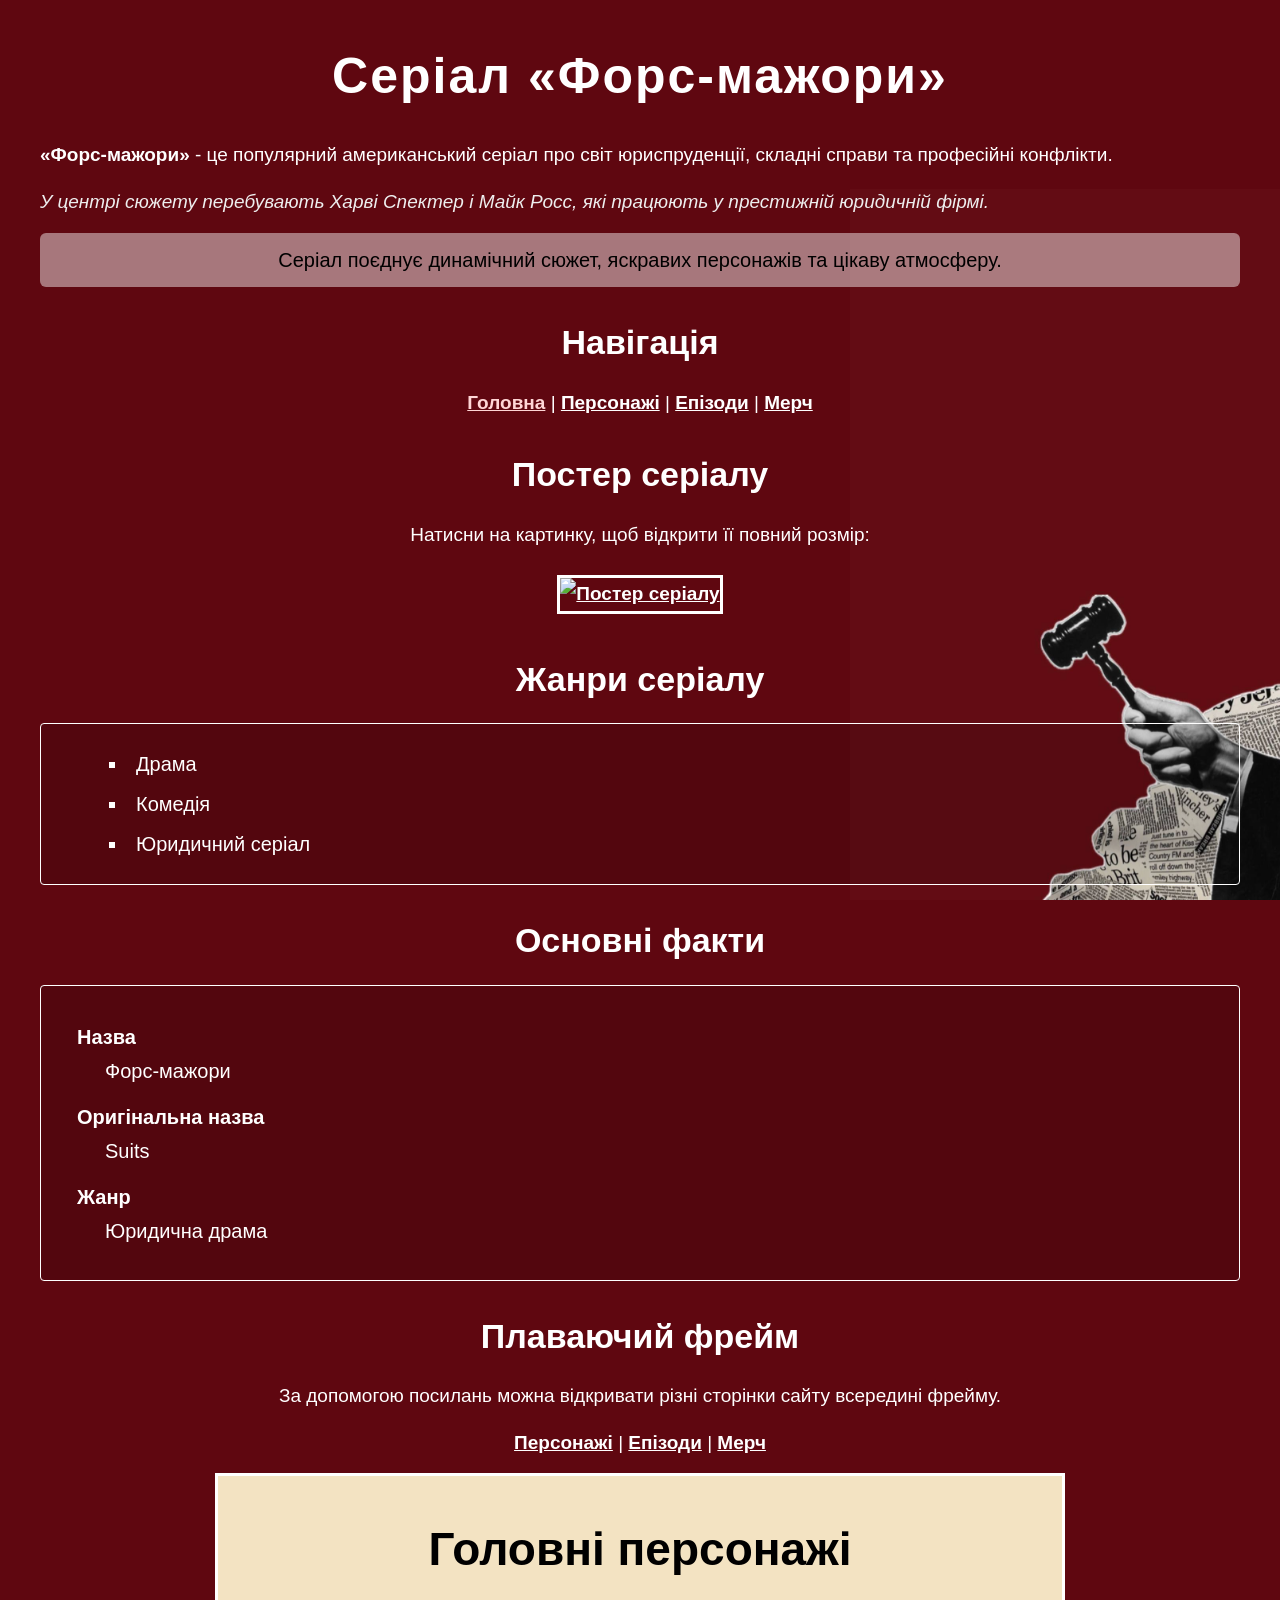
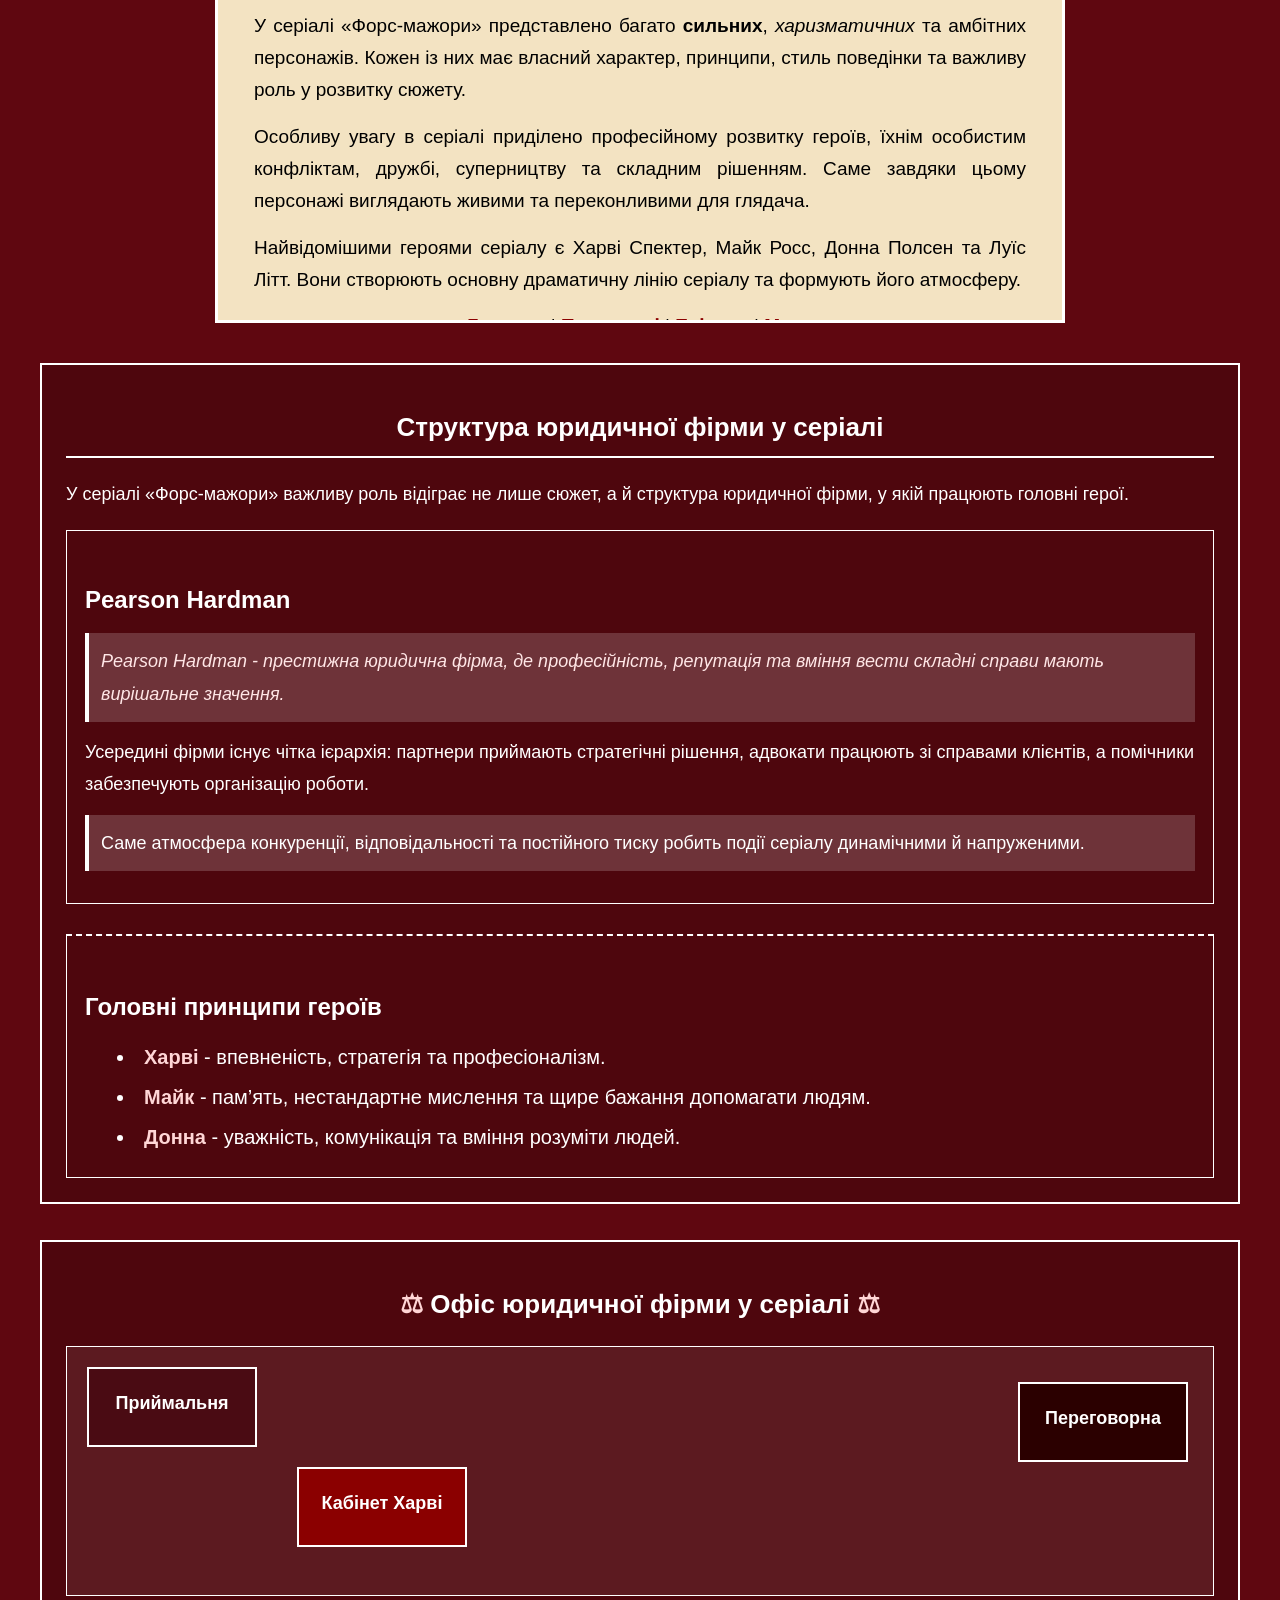
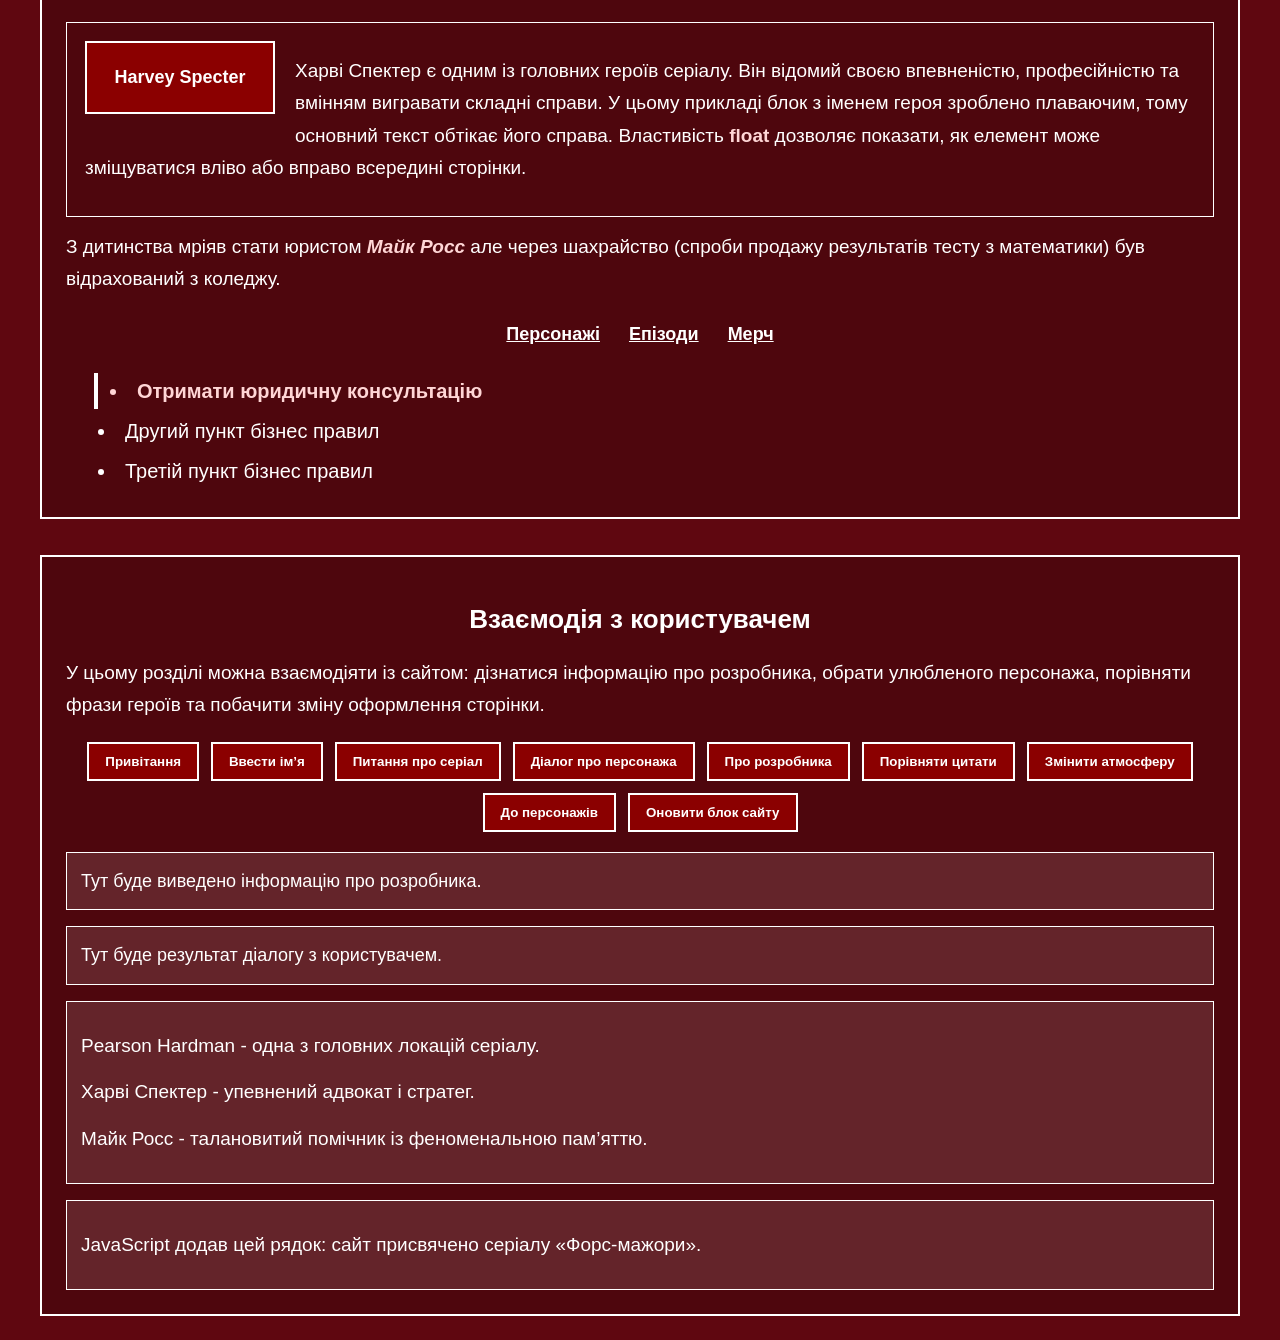
==== commit 40878d51: "lab 6" ====
--- a/index.html
+++ b/index.html
@@ -195,8 +195,80 @@
                     <li>Третій пункт бізнес правил </li>
                 </ul>
             </div>
+            
+
+
+            <div class="js-demo">
+                <h3>Взаємодія з користувачем</h3>
+
+                <p id="js-info">
+                    У цьому розділі можна взаємодіяти із сайтом: дізнатися інформацію про розробника,
+                      обрати улюбленого персонажа, порівняти фрази героїв та побачити зміну оформлення сторінки.                </p>
+
+                <div class="button-panel">
+                    <button onclick="showAlertMessage()">Привітання</button>
+                    <button onclick="showPromptMessage()">Ввести ім’я</button>
+                    <button onclick="showConfirmMessage()">Питання про серіал</button>
+                    <button onclick="userDialog()">Діалог про персонажа</button>
+                    <button onclick="showDeveloperInfo('Вернік', 'Ольга')">Про розробника</button>
+                    <button onclick="compareStrings()">Порівняти цитати</button>
+                    <button onclick="changeBackgroundFor30Seconds()">Змінити атмосферу</button>
+                    <button onclick="redirectToCharacters()">До персонажів</button>
+                    <button onclick="domDemo()">Оновити блок сайту</button>
+                </div>
+
+                <div id="developer-output" class="js-output">
+                    Тут буде виведено інформацію про розробника.
+                </div>
+
+                <div id="dialog-output" class="js-output">
+                    Тут буде результат діалогу з користувачем.
+                </div>
+
+                <div id="dom-area" class="js-output">
+                     <p id="dom-text">Pearson Hardman - одна з головних локацій серіалу.</p>
+                     <p class="dom-item">Харві Спектер - упевнений адвокат і стратег.</p>
+                     <p class="dom-item">Майк Росс - талановитий помічник із феноменальною пам’яттю.</p>
+                 </div>
+
+                <div id="write-demo" class="js-output">
+                    <script>
+                        document.write("<p>JavaScript додав цей рядок: сайт присвячено серіалу «Форс-мажори».</p>");
+                    </script>
+                </div>
+            </div>
+
 
         </div>
     </div>
+
+        <script>
+    function showAlertMessage() {
+        alert("Вітаємо на сайті про серіал «Форс-мажори»!");
+    }
+
+    function showPromptMessage() {
+        let name = prompt("Як вас звати?");
+
+        if (name) {
+            alert("Приємно познайомитися, " + name + "! Раді бачити вас на сайті про «Форс-мажори».");
+        } else {
+            alert("Ім’я не було введено.");
+        }
+    }
+
+    function showConfirmMessage() {
+        let answer = confirm("Вам подобається серіал «Форс-мажори»?");
+
+        if (answer) {
+            alert("Чудово! Тоді вам точно буде цікаво переглянути сторінки з персонажами та епізодами.");
+        } else {
+            alert("Можливо, після перегляду сайту серіал вас зацікавить.");
+        }
+    }
+</script>
+
+<script src="script.js"></script>
+
 </body>
 </html>
--- a/style.css
+++ b/style.css
@@ -637,4 +637,49 @@
     font-weight: bold;
     border-left: 4px solid white;
     padding-left: 12px;
+}
+
+/* =====================================================
+   ЛР 6: JAVASCRIPT
+===================================================== */
+
+/* Основний блок лабораторної 6 */
+.js-demo {
+    margin-top: 36px;
+    padding: 24px;
+    border: 2px solid white;
+    background-color: rgba(0, 0, 0, 0.18);
+}
+
+/* Панель кнопок */
+.button-panel {
+    display: flex;
+    flex-wrap: wrap;
+    gap: 12px;
+    justify-content: center;
+    margin: 20px 0;
+}
+
+/* Кнопки JavaScript */
+.button-panel button {
+    padding: 10px 16px;
+    border: 2px solid white;
+    background-color: #8b0000;
+    color: white;
+    font-weight: bold;
+    cursor: pointer;
+}
+
+/* Кнопки при наведенні */
+.button-panel button:hover {
+    background-color: white;
+    color: #8b0000;
+}
+
+/* Блоки для виводу результатів */
+.js-output {
+    margin-top: 16px;
+    padding: 14px;
+    border: 1px solid white;
+    background-color: rgba(255, 255, 255, 0.12);
 }
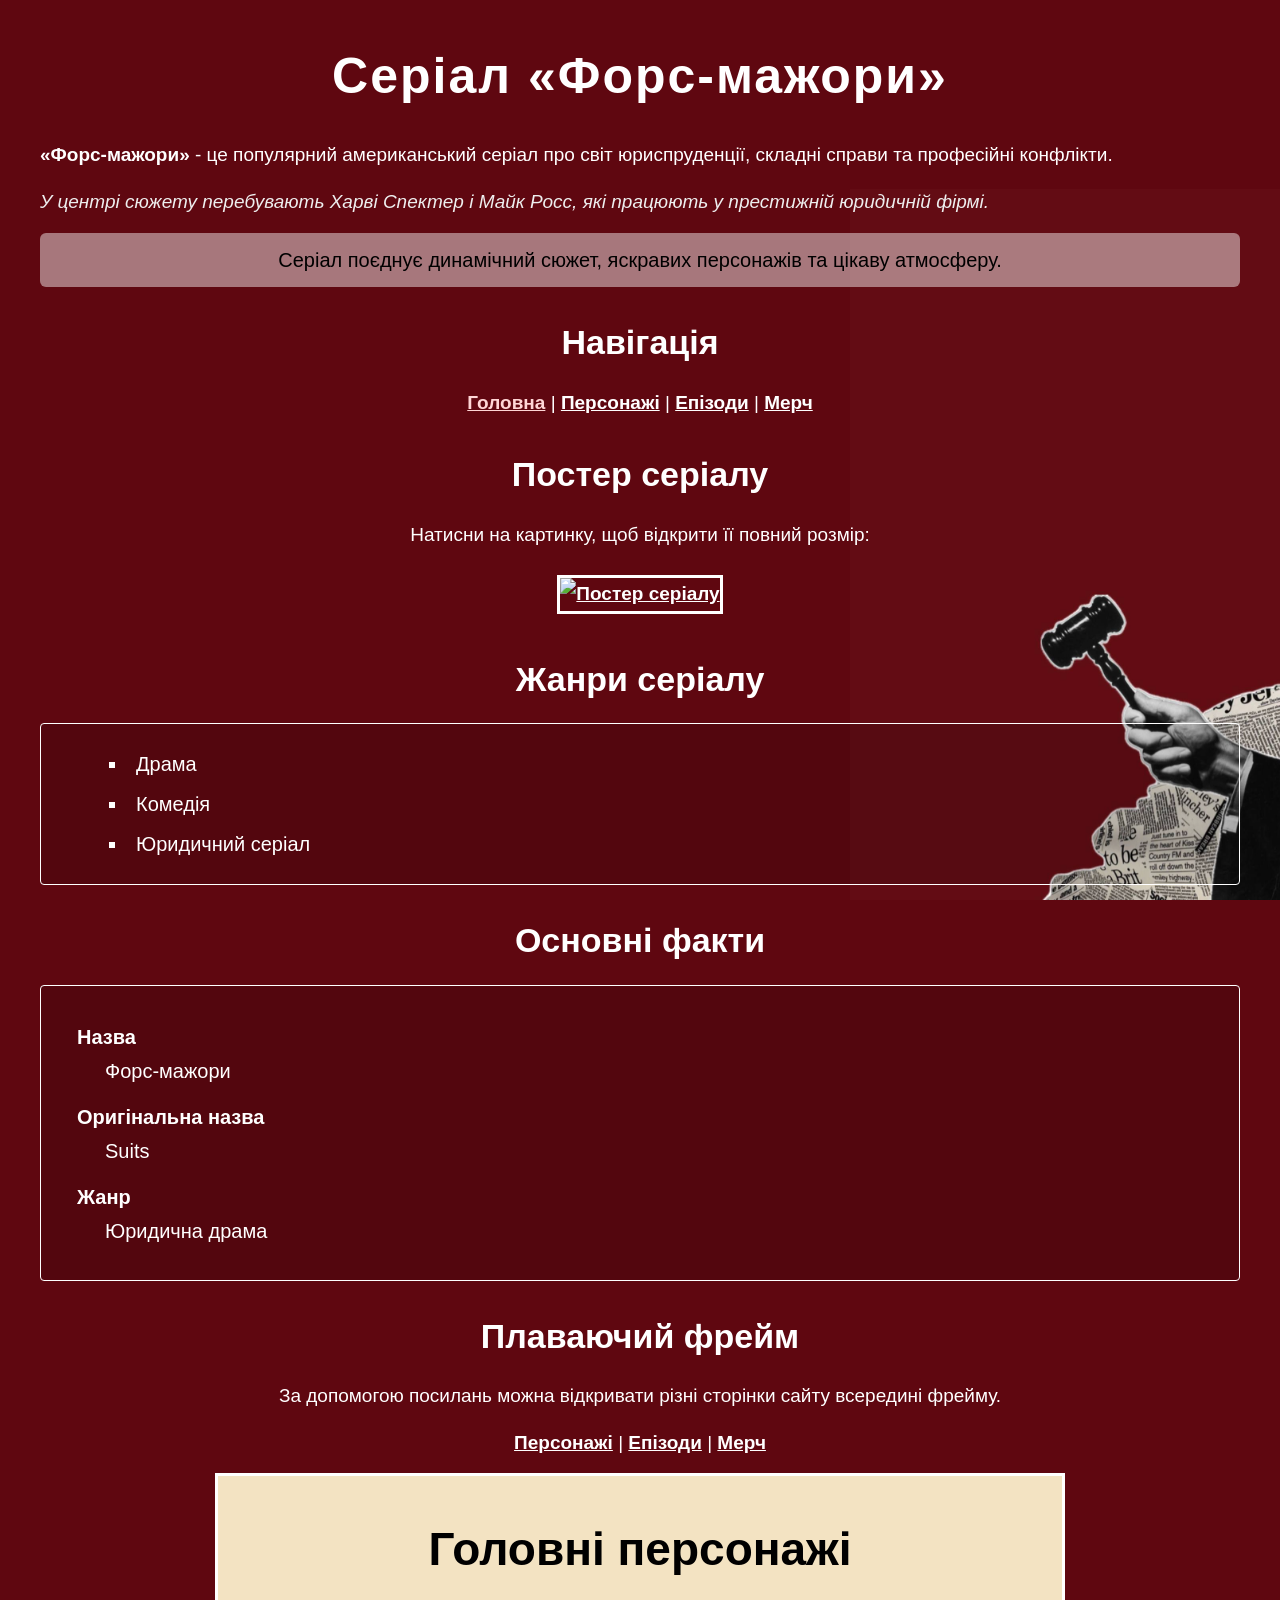
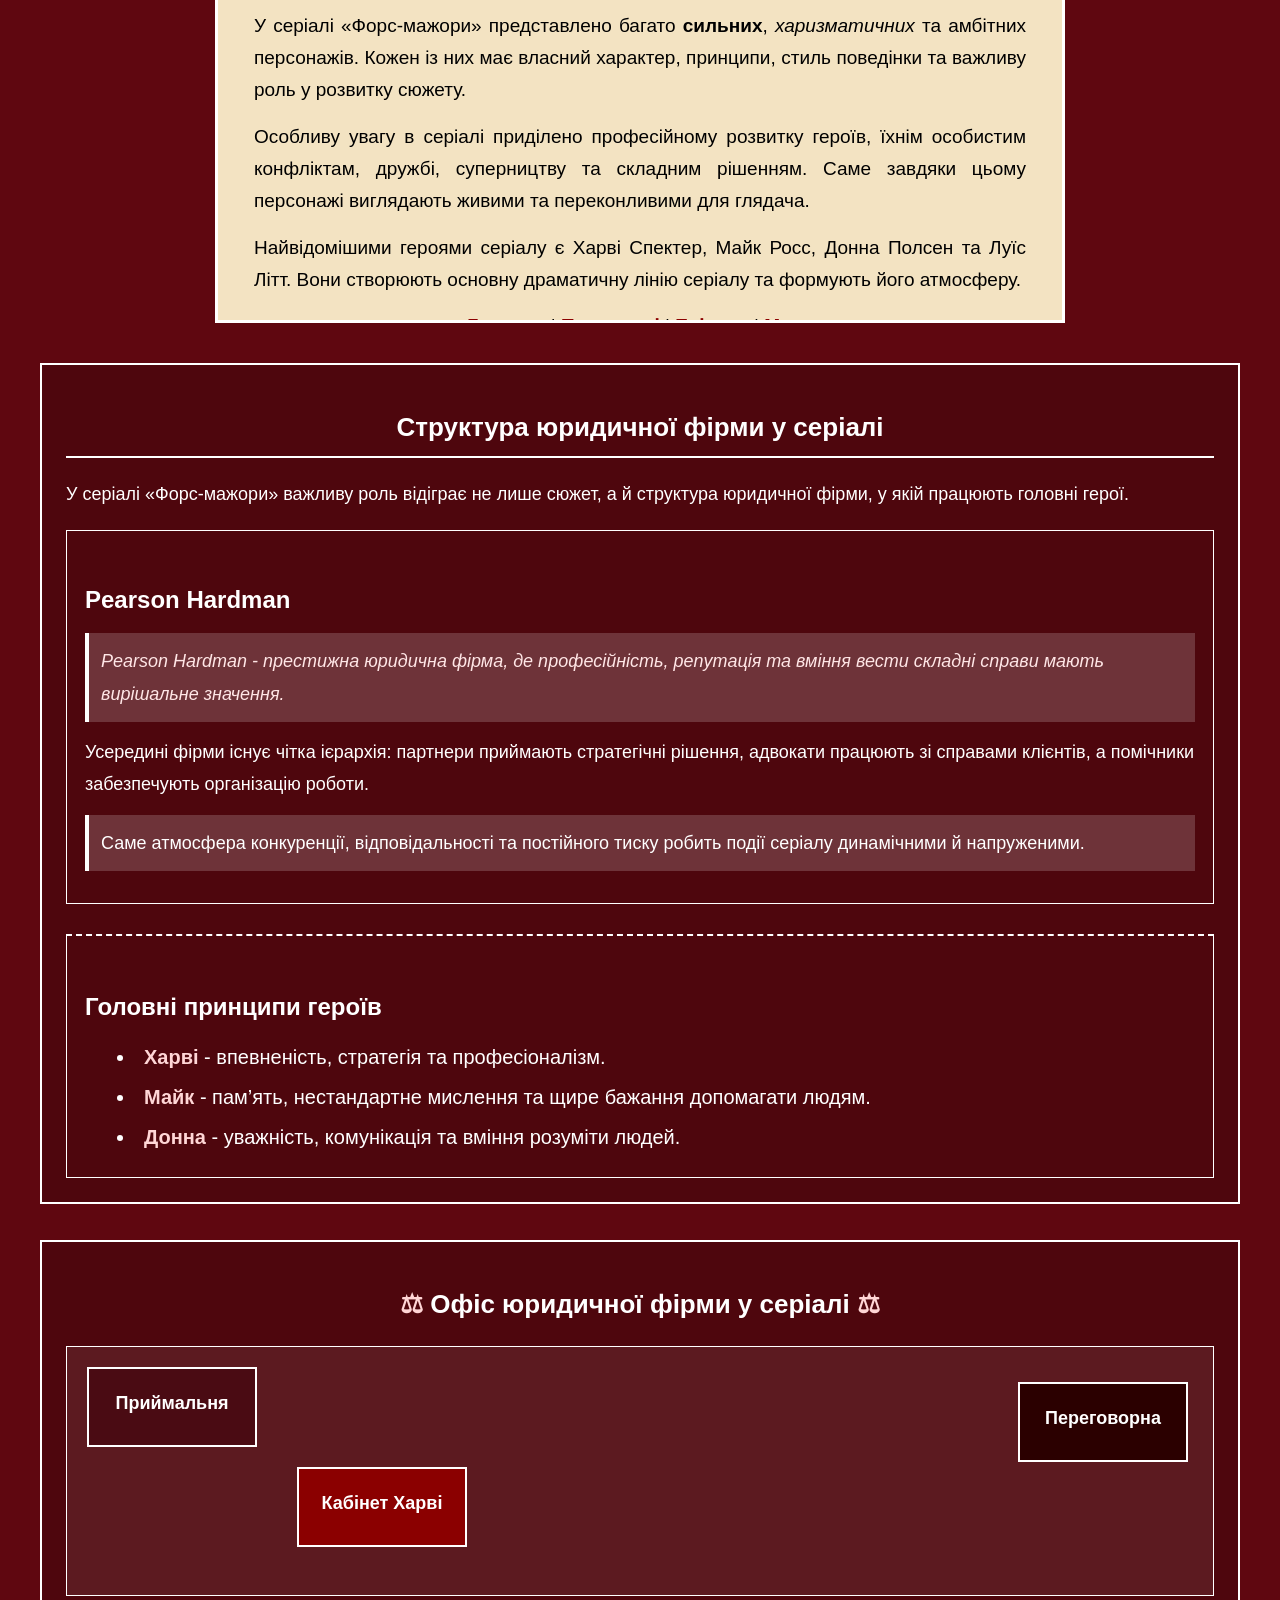
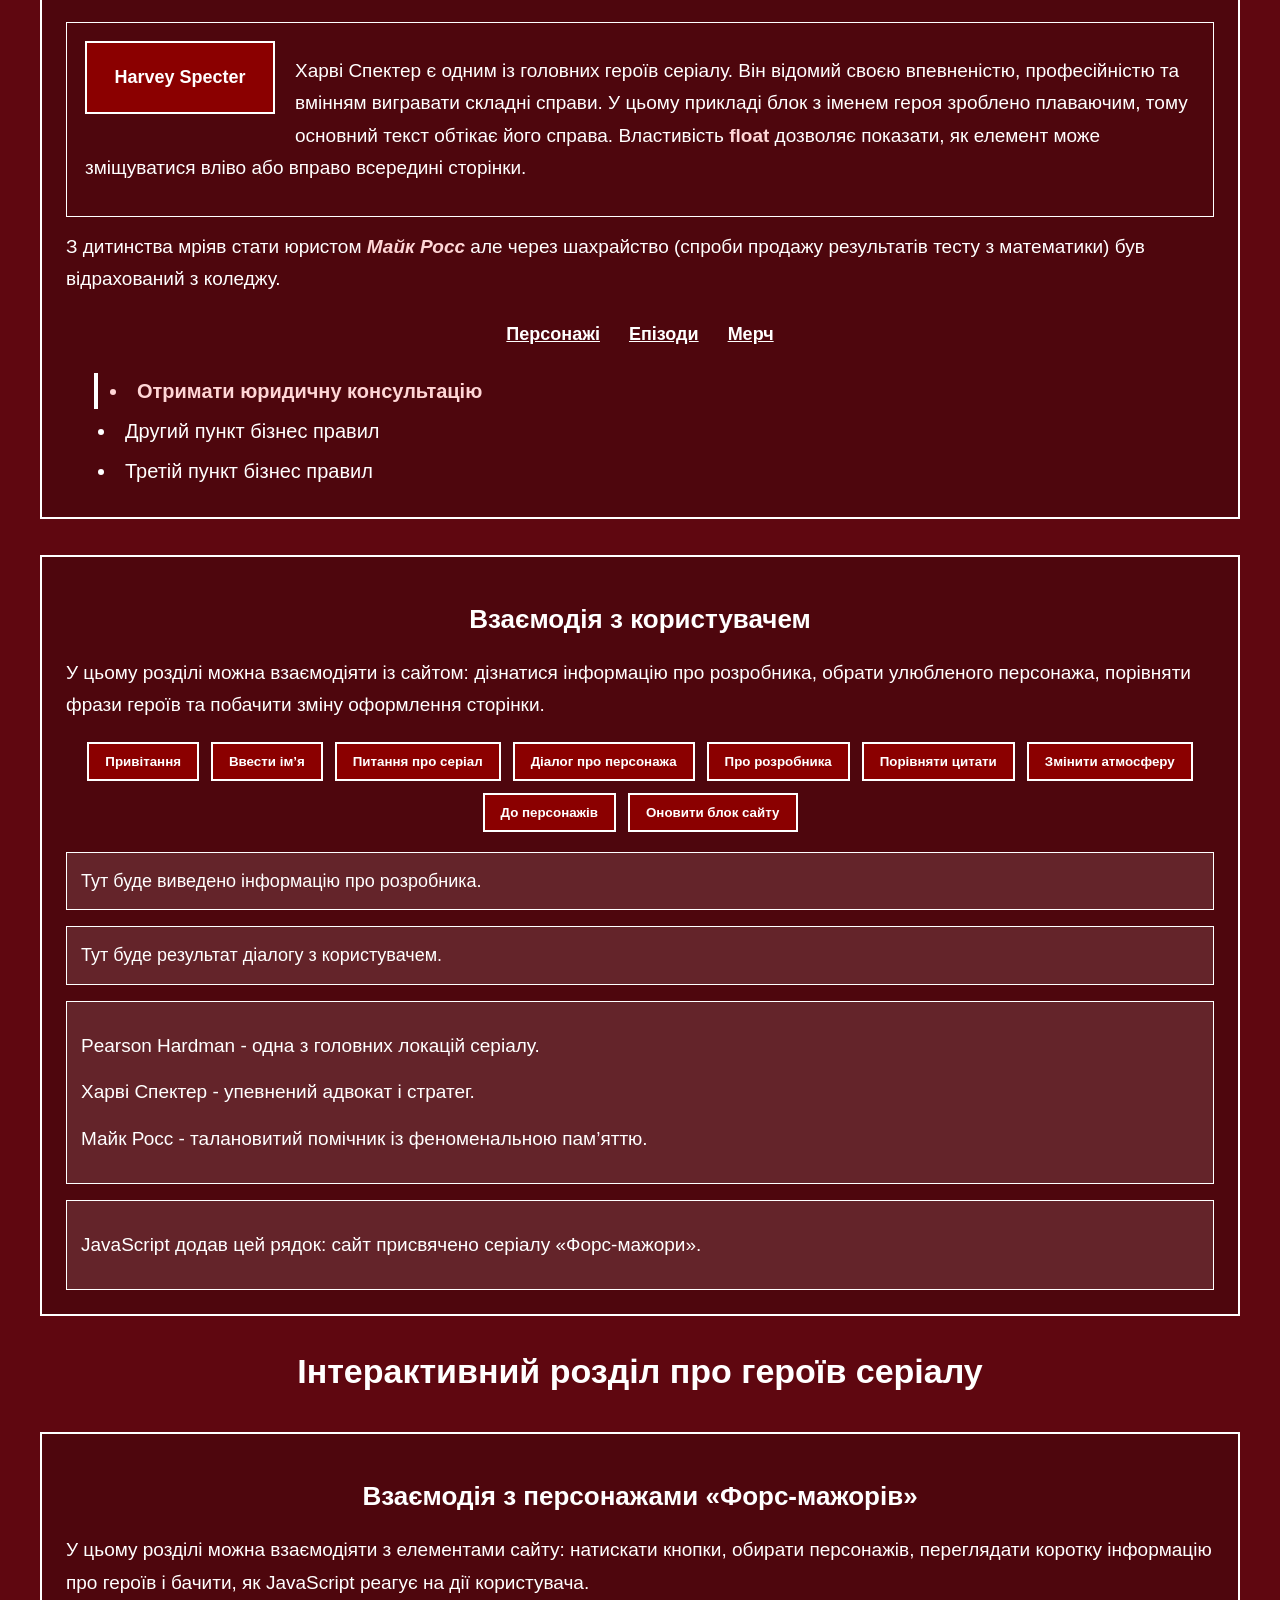
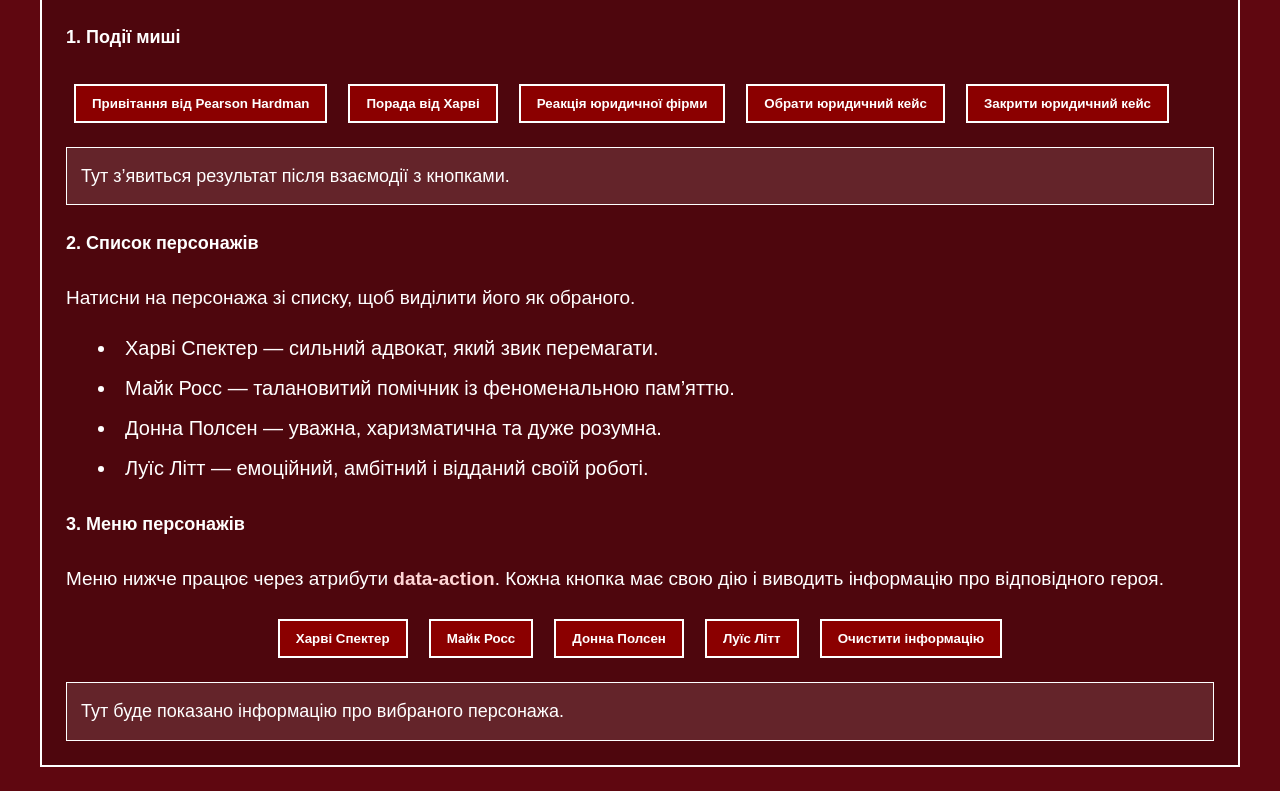
==== commit 32728224: "lab 7" ====
--- a/index.html
+++ b/index.html
@@ -238,7 +238,78 @@
                 </div>
             </div>
 
-
+            <h2>Інтерактивний розділ про героїв серіалу</h2>
+
+            <div class="events-demo">
+                <h3>Взаємодія з персонажами «Форс-мажорів»</h3>
+
+                <p>
+                    У цьому розділі можна взаємодіяти з елементами сайту: натискати кнопки,
+                    обирати персонажів, переглядати коротку інформацію про героїв і бачити,
+                    як JavaScript реагує на дії користувача.
+                </p>
+
+                <h4>1. Події миші</h4>
+
+                <button onclick="showMouseMessage()">
+                    Привітання від Pearson Hardman
+                </button>
+
+                <button id="property-event-btn">
+                    Порада від Харві
+                </button>
+
+                <button id="multi-handler-btn">
+                    Реакція юридичної фірми
+                </button>
+
+                <button id="object-handler-btn">
+                    Обрати юридичний кейс
+                </button>
+
+                <button id="remove-object-handler-btn">
+                    Закрити юридичний кейс
+                </button>
+
+                <div id="event-output" class="js-output">
+                    Тут з’явиться результат після взаємодії з кнопками.
+                </div>
+
+                <h4>2. Список персонажів</h4>
+
+                <p>
+                    Натисни на персонажа зі списку, щоб виділити його як обраного.
+                </p>
+
+                <ul id="character-event-list" class="event-list">
+                    <li>Харві Спектер — сильний адвокат, який звик перемагати.</li>
+                    <li>Майк Росс — талановитий помічник із феноменальною пам’яттю.</li>
+                    <li>Донна Полсен — уважна, харизматична та дуже розумна.</li>
+                    <li>Луїс Літт — емоційний, амбітний і відданий своїй роботі.</li>
+                </ul>
+
+                <h4>3. Меню персонажів</h4>
+
+                <p>
+                    Меню нижче працює через атрибути <span class="term">data-action</span>.
+                    Кожна кнопка має свою дію і виводить інформацію про відповідного героя.
+                </p>
+
+                <div id="suits-menu" class="behavior-menu">
+                    <button data-action="showHarvey">Харві Спектер</button>
+                    <button data-action="showMike">Майк Росс</button>
+                    <button data-action="showDonna">Донна Полсен</button>
+                    <button data-action="showLouis">Луїс Літт</button>
+                    <button data-action="clearInfo">Очистити інформацію</button>
+                </div>
+
+                <div id="behavior-output" class="js-output">
+                    Тут буде показано інформацію про вибраного персонажа.
+                </div>
+            </div>
+
+             
+            
         </div>
     </div>
 
--- a/style.css
+++ b/style.css
@@ -640,7 +640,7 @@
 }
 
 /* =====================================================
-   ЛР 6: JAVASCRIPT
+   ЛАБОРАТОРНА РОБОТА 6: JAVASCRIPT
 ===================================================== */
 
 /* Основний блок лабораторної 6 */
@@ -682,4 +682,51 @@
     padding: 14px;
     border: 1px solid white;
     background-color: rgba(255, 255, 255, 0.12);
+}
+
+/* =====================================================
+   ЛАБОРАТОРНА РОБОТА: ПОДІЇ JAVASCRIPT
+===================================================== */
+
+/* Основний блок лабораторної з подіями */
+.events-demo {
+    margin-top: 36px;
+    padding: 24px;
+    border: 2px solid white;
+    background-color: rgba(0, 0, 0, 0.18);
+}
+
+/* Кнопки в блоці подій */
+.events-demo button {
+    margin: 8px;
+    padding: 10px 16px;
+    border: 2px solid white;
+    background-color: #8b0000;
+    color: white;
+    font-weight: bold;
+    cursor: pointer;
+}
+
+/* Кнопки при наведенні */
+.events-demo button:hover {
+    background-color: white;
+    color: #8b0000;
+}
+
+/* Список персонажів для делегування подій */
+.event-list {
+    margin-top: 16px;
+}
+
+/* Підсвічений персонаж */
+.event-list .selected-character {
+    background-color: rgba(255, 255, 255, 0.25);
+    border-left: 5px solid white;
+    padding-left: 12px;
+}
+
+/* Меню з data-action */
+.behavior-menu {
+    margin-top: 16px;
+    text-align: center;
 }
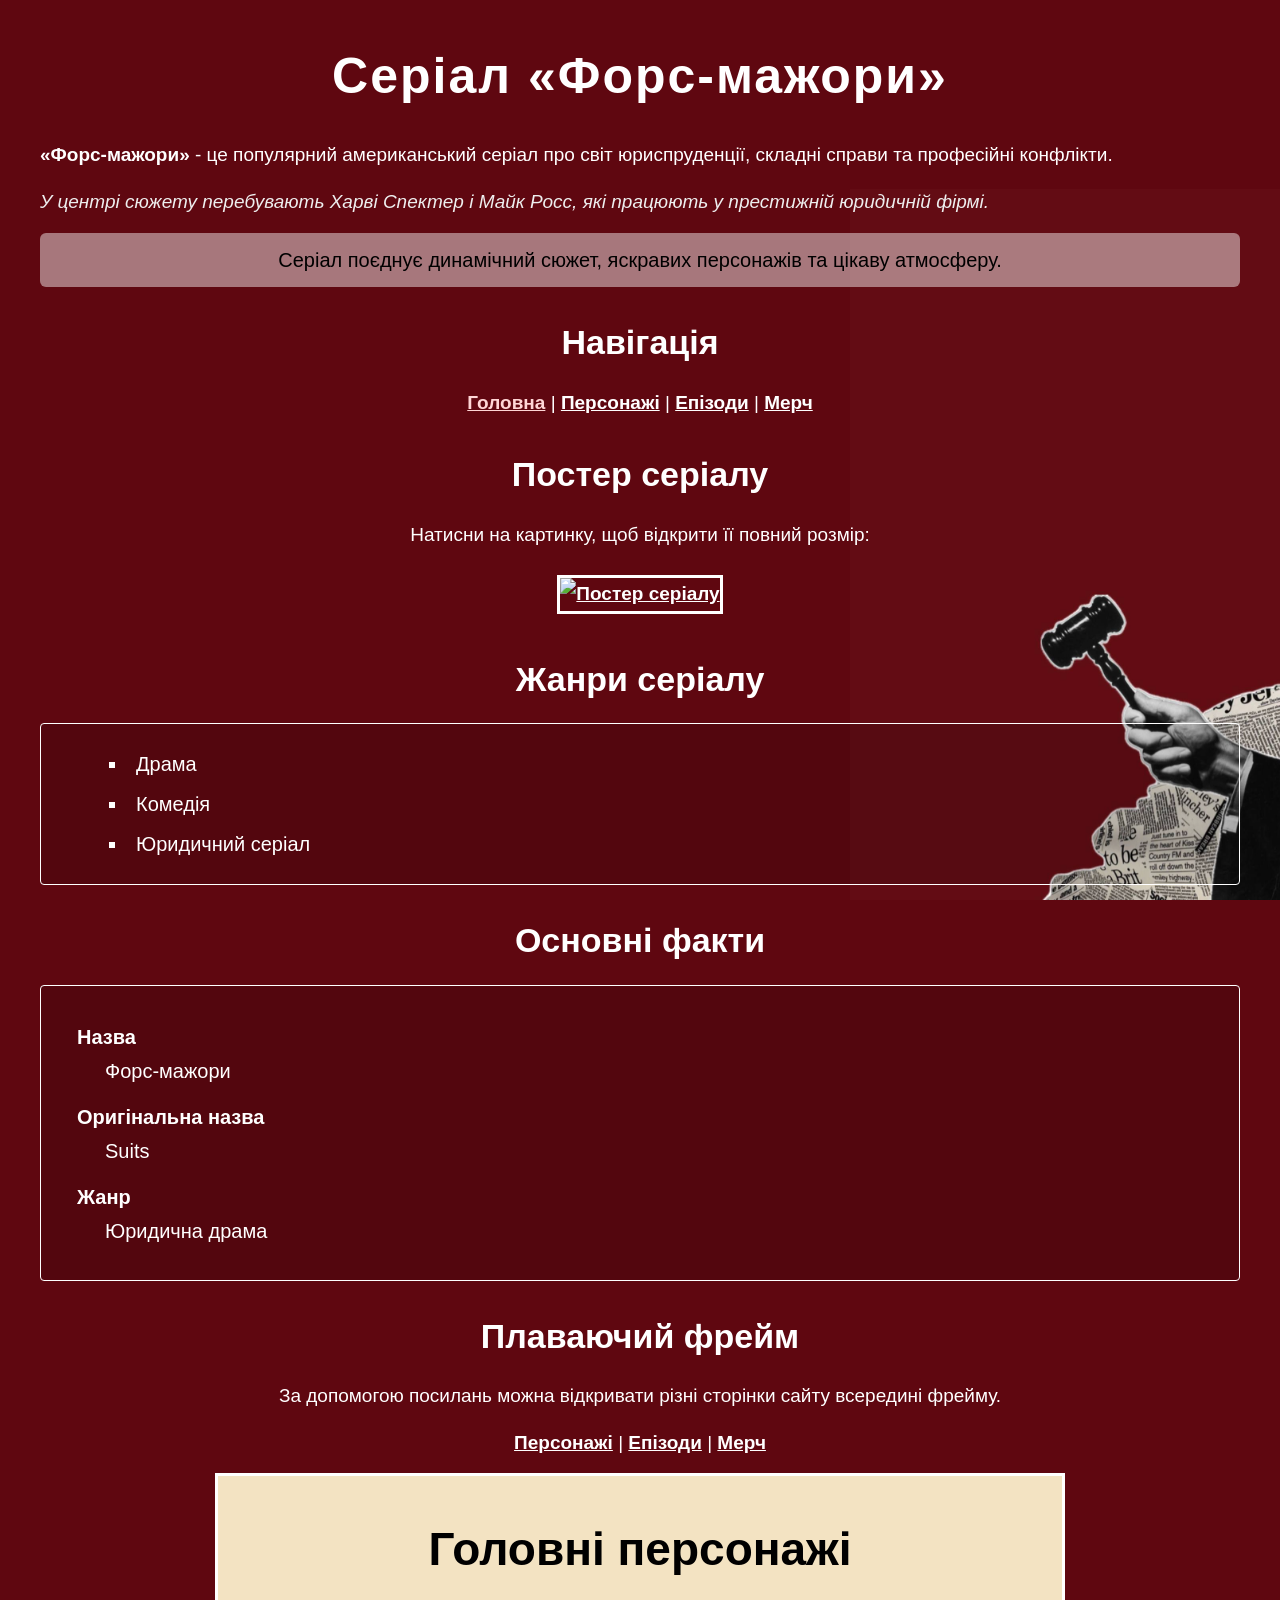
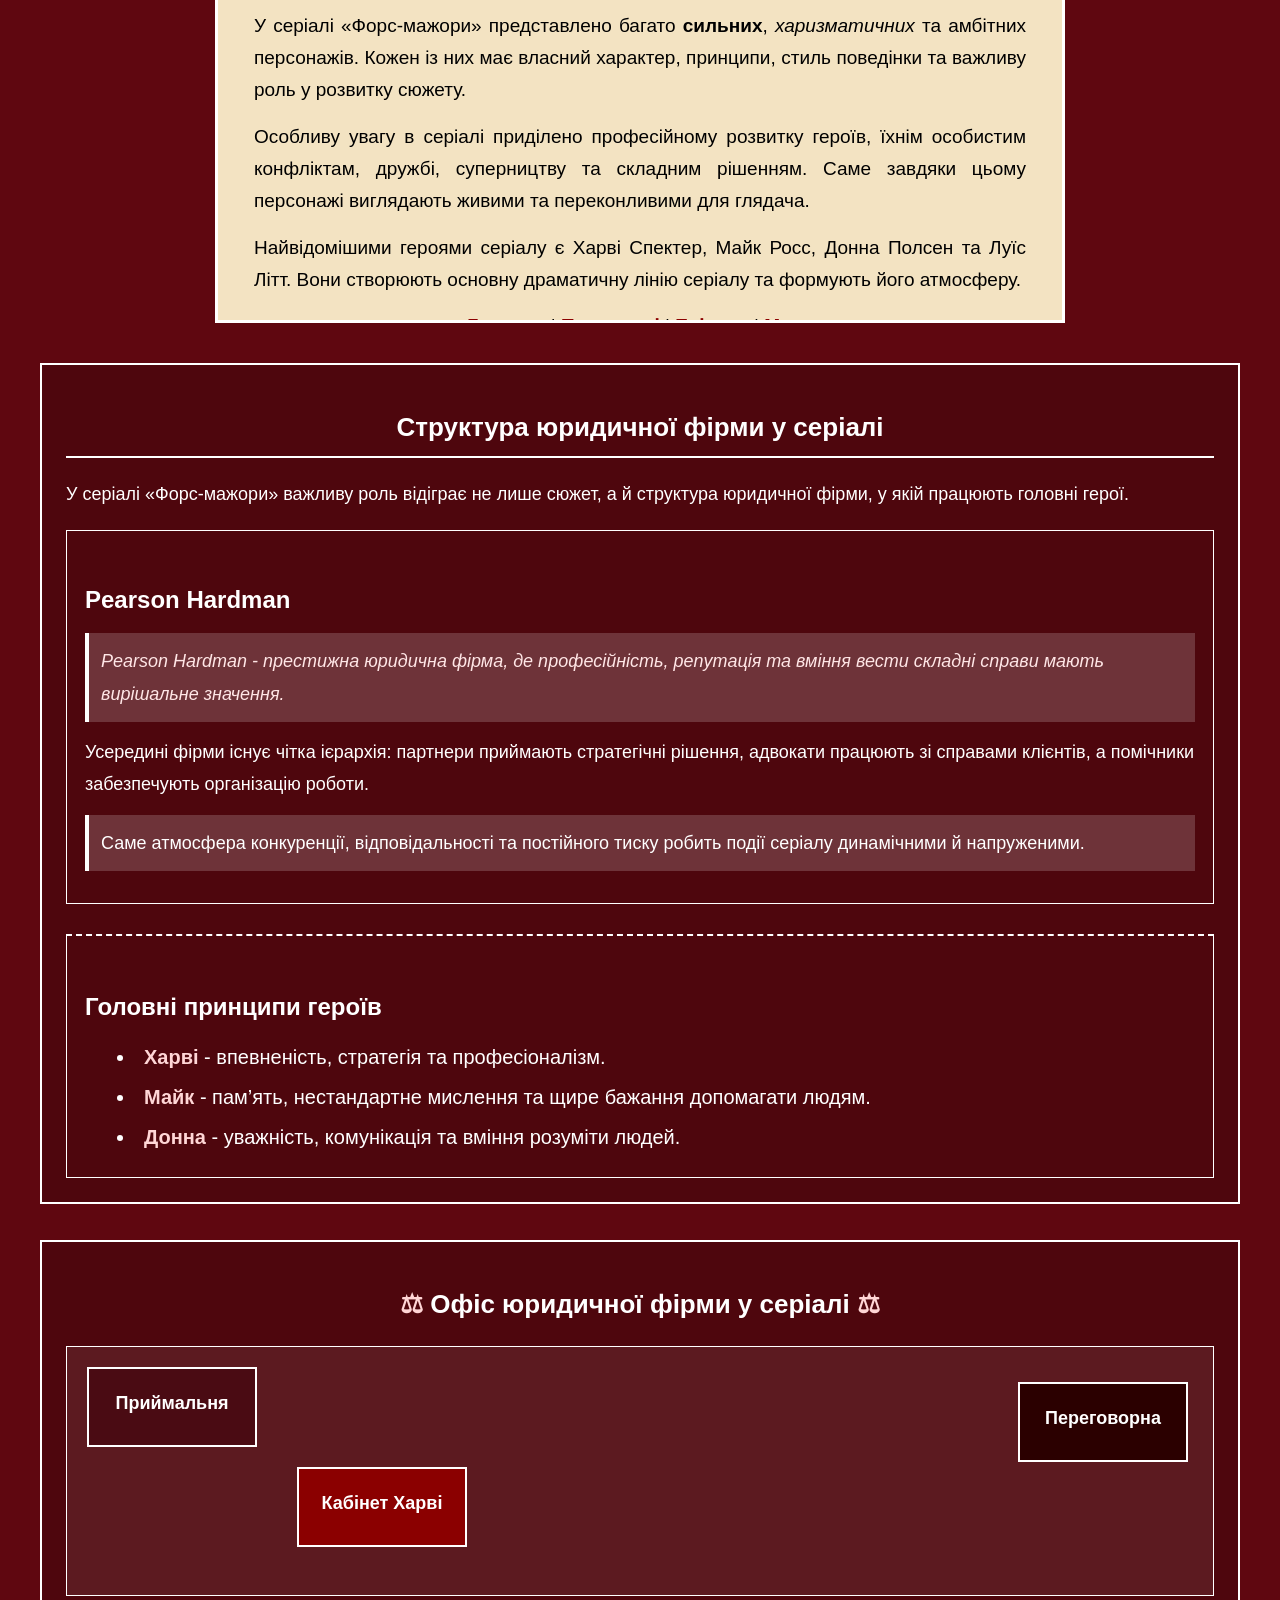
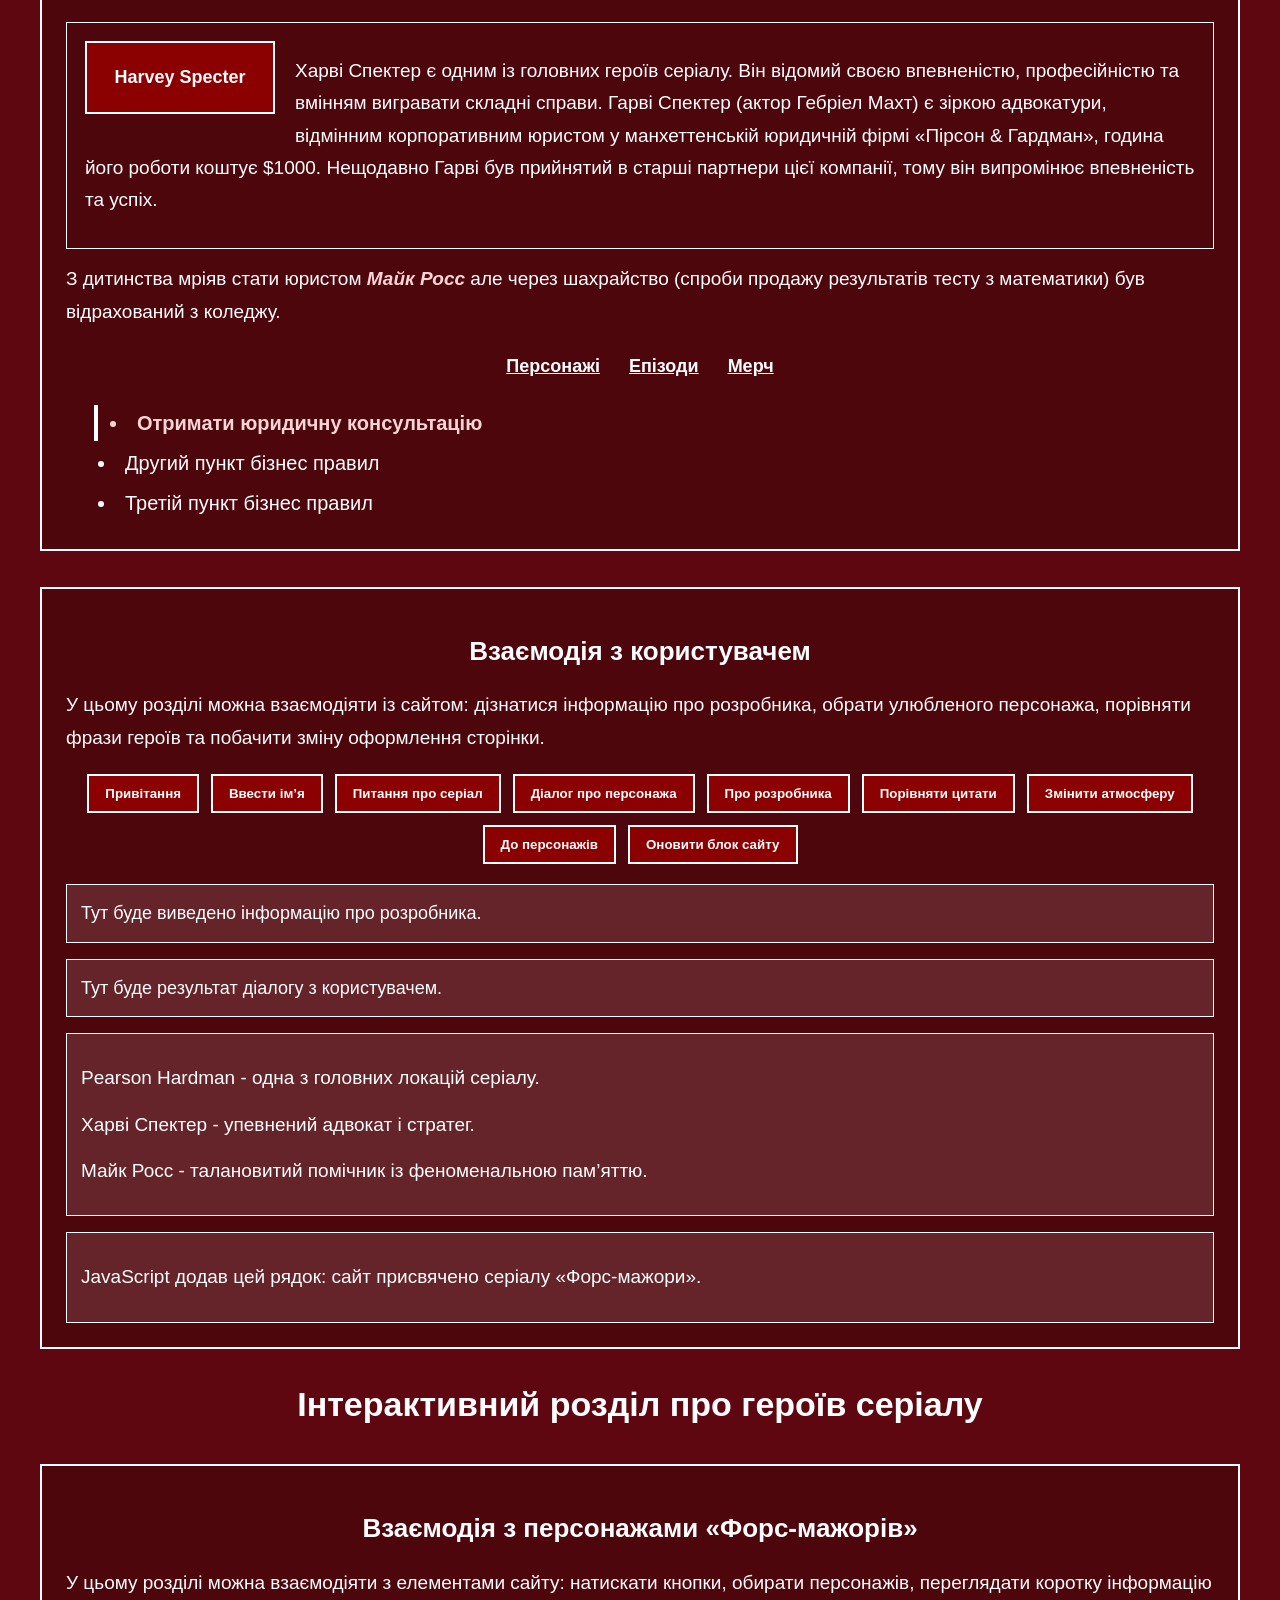
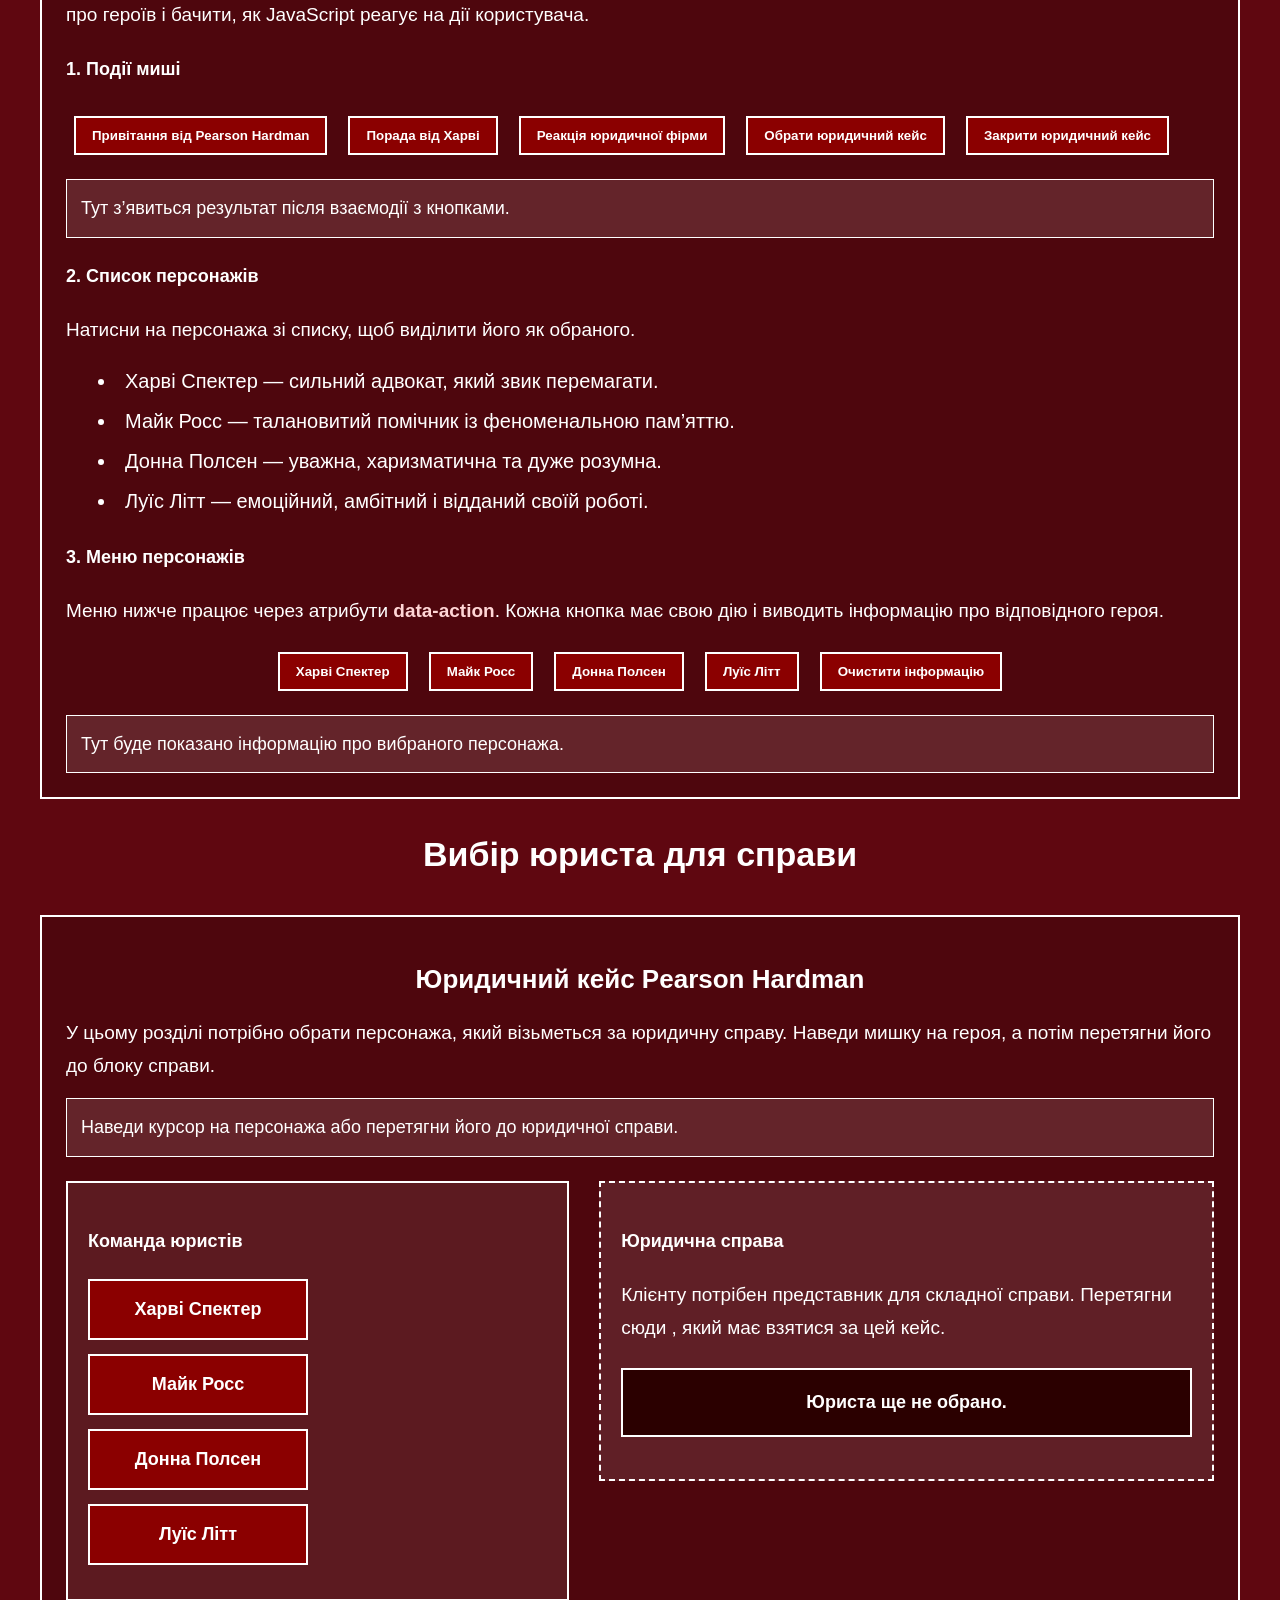
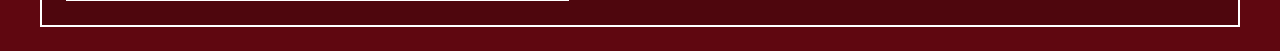
==== commit 01c1accf: "8 lab" ====
--- a/index.html
+++ b/index.html
@@ -172,10 +172,8 @@
 
                     <p>
                         Харві Спектер є одним із головних героїв серіалу. Він відомий своєю впевненістю,
-                        професійністю та вмінням вигравати складні справи. У цьому прикладі блок з іменем героя
-                        зроблено плаваючим, тому основний текст обтікає його справа.
-                        Властивість <span class="term">float</span> дозволяє показати, як елемент може зміщуватися
-                        вліво або вправо всередині сторінки.
+                        професійністю та вмінням вигравати складні справи. Гарві Спектер (актор Гебріел Махт) 
+                        є зіркою адвокатури, відмінним корпоративним юристом у манхеттенській юридичній фірмі «Пірсон & Гардман», година його роботи коштує $1000. Нещодавно Гарві був прийнятий в старші партнери цієї компанії, тому він випромінює впевненість та успіх.
                     </p>
                 </div>
 
@@ -308,7 +306,55 @@
                 </div>
             </div>
 
-             
+                        <h2>Вибір юриста для справи</h2>
+
+            <div class="mouse-demo">
+                <h3>Юридичний кейс Pearson Hardman</h3>
+
+                <p>
+                    У цьому розділі потрібно обрати персонажа, який візьметься за юридичну справу.
+                    Наведи мишку на героя, а потім перетягни його до блоку справи.
+                </p>
+
+                <div id="mouse-info" class="js-output">
+                    Наведи курсор на персонажа або перетягни його до юридичної справи.
+                </div>
+
+                <div class="case-game">
+                    <div class="lawyers-panel">
+                        <h4>Команда юристів</h4>
+
+                        <div class="lawyer-card" data-lawyer="Харві Спектер">
+                            Харві Спектер
+                        </div>
+
+                        <div class="lawyer-card" data-lawyer="Майк Росс">
+                            Майк Росс
+                        </div>
+
+                        <div class="lawyer-card" data-lawyer="Донна Полсен">
+                            Донна Полсен
+                        </div>
+
+                        <div class="lawyer-card" data-lawyer="Луїс Літт">
+                            Луїс Літт
+                        </div>
+                    </div>
+
+                    <div id="case-zone" class="case-zone">
+                        <h4>Юридична справа</h4>
+                        <p>
+                            Клієнту потрібен представник для складної справи. Перетягни сюди ,
+                            який має взятися за цей кейс.
+                        </p>
+
+                        <div id="selected-lawyer" class="selected-lawyer">
+                            Юриста ще не обрано.
+                        </div>
+                    </div>
+                </div>
+            </div> 
+
             
         </div>
     </div>
--- a/style.css
+++ b/style.css
@@ -437,7 +437,7 @@
 
 
 /* =====================================================
-   ЛАБОРАТОРНА РОБОТА 4 СЕЛЕКТОРИ
+   ЛР 4 СЕЛЕКТОРИ
 ===================================================== */
 
 /* Контекстний селектор: всі абзаци всередині selectors-demo */
@@ -459,6 +459,7 @@
     border-bottom: 2px solid white;
     padding-bottom: 10px;
 }
+
 
 /* Дочірній селектор: тільки прямі p всередині law-card */
 .law-card > p {
@@ -640,7 +641,7 @@
 }
 
 /* =====================================================
-   ЛАБОРАТОРНА РОБОТА 6: JAVASCRIPT
+   ЛP 6: JAVASCRIPT
 ===================================================== */
 
 /* Основний блок лабораторної 6 */
@@ -729,4 +730,100 @@
 .behavior-menu {
     margin-top: 16px;
     text-align: center;
+}
+
+/* =====================================================
+   ЛАБОРАТОРНА РОБОТА 8: ПОДІЇ МИШІ І ПЕРЕТЯГУВАННЯ
+===================================================== */
+
+/* Основний блок лабораторної 8 */
+.mouse-demo {
+    margin-top: 36px;
+    padding: 24px;
+    border: 2px solid white;
+    background-color: rgba(0, 0, 0, 0.18);
+}
+
+/* Загальна зона гри */
+.case-game {
+    display: flex;
+    gap: 30px;
+    align-items: flex-start;
+    margin-top: 24px;
+}
+
+/* Ліва панель з персонажами */
+.lawyers-panel {
+    width: 45%;
+    padding: 20px;
+    border: 2px solid white;
+    background-color: rgba(255, 255, 255, 0.08);
+}
+
+/* Картка персонажа */
+.lawyer-card {
+    position: relative;
+    width: 220px;
+    margin: 14px 0;
+    padding: 14px;
+    border: 2px solid white;
+    background-color: #8b0000;
+    color: white;
+    font-weight: bold;
+    text-align: center;
+    cursor: grab;
+    user-select: none;
+}
+
+/* Стиль при наведенні миші */
+.lawyer-card.hovered-lawyer {
+    background-color: white;
+    color: #8b0000;
+    transform: scale(1.05);
+}
+
+/* Стиль під час перетягування */
+.lawyer-card.dragging-lawyer {
+    position: absolute;
+    z-index: 1000;
+    cursor: grabbing;
+    opacity: 0.9;
+}
+
+/* Права зона юридичної справи */
+.case-zone {
+    width: 55%;
+    min-height: 300px;
+    padding: 20px;
+    border: 2px dashed white;
+    background-color: rgba(255, 255, 255, 0.10);
+}
+
+/* Коли персонажа можна покласти у справу */
+.case-zone.active-case-zone {
+    background-color: rgba(255, 255, 255, 0.22);
+    border-color: #ffd6d6;
+}
+
+/* Результат вибору юриста */
+.selected-lawyer {
+    margin-top: 24px;
+    padding: 18px;
+    border: 2px solid white;
+    background-color: #2b0000;
+    color: white;
+    font-weight: bold;
+    text-align: center;
+}
+
+/* Адаптація для вузького екрана */
+@media (max-width: 800px) {
+    .case-game {
+        flex-direction: column;
+    }
+
+    .lawyers-panel,
+    .case-zone {
+        width: 100%;
+    }
 }
